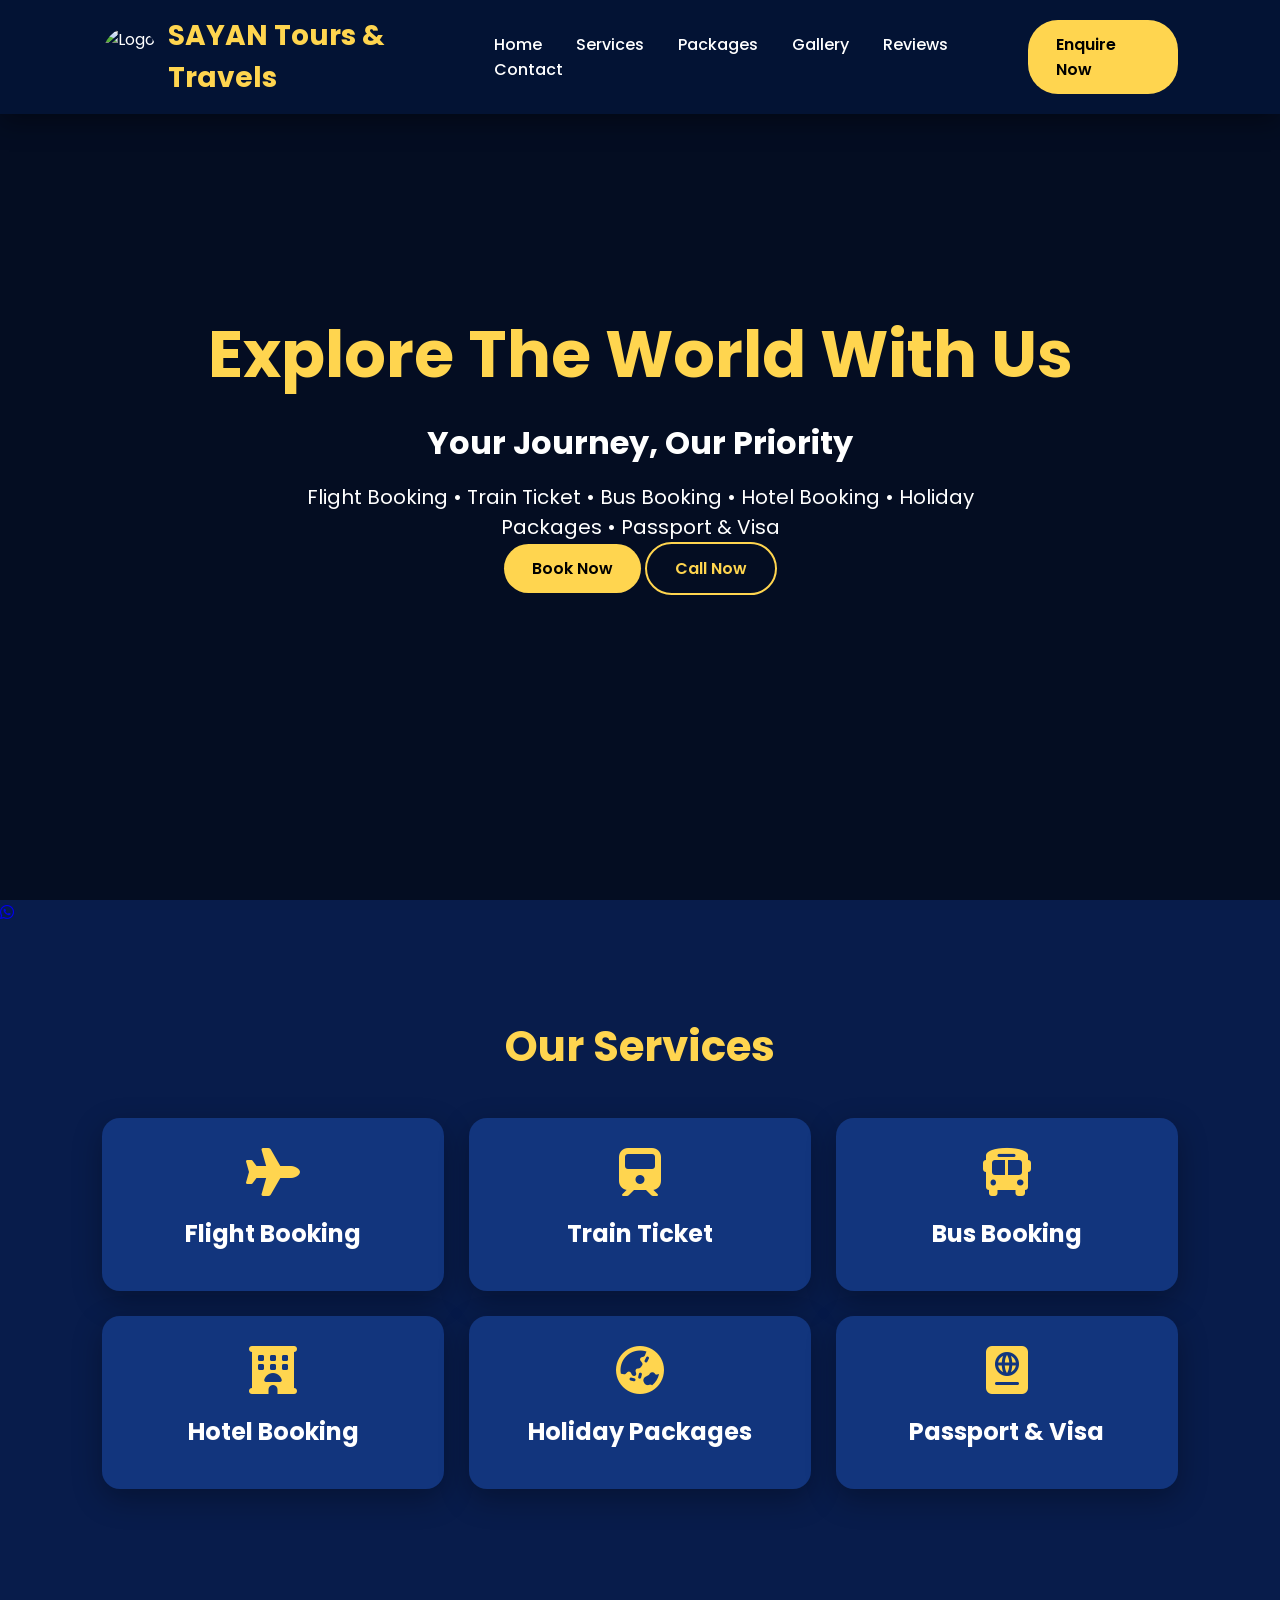
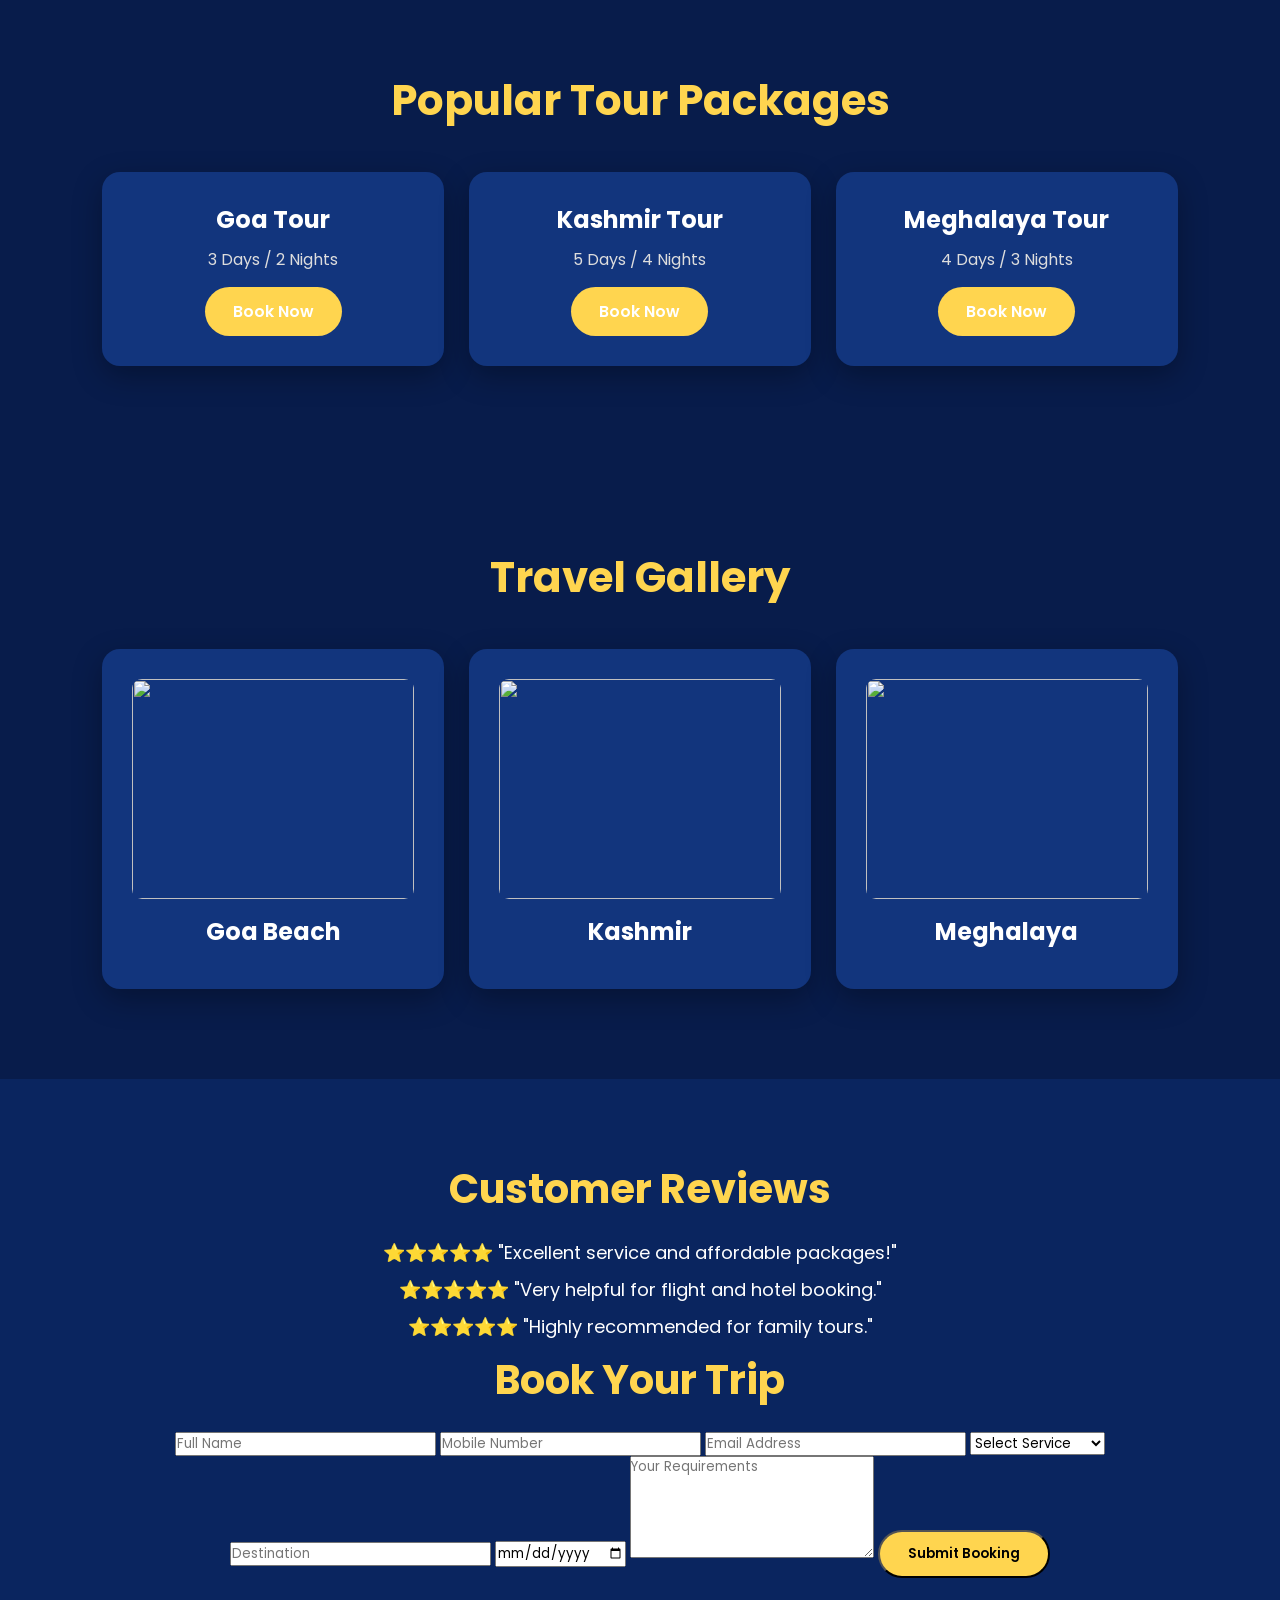
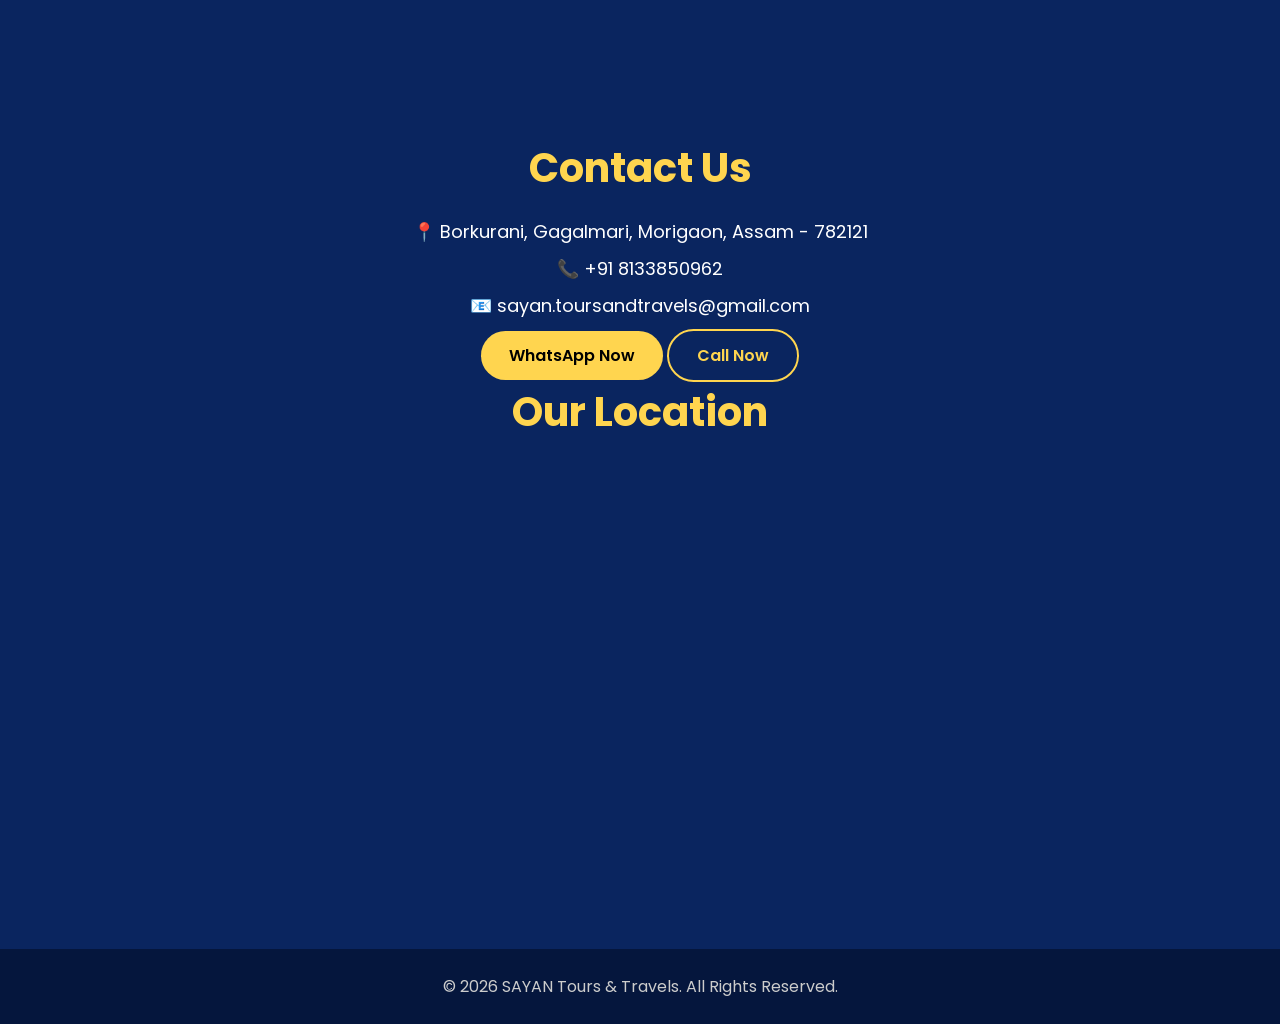
==== index.html @ 8e3125dd "Update index.html" ====
<!DOCTYPE html>
<html lang="en">
<head>
<meta charset="UTF-8">
<meta name="viewport" content="width=device-width, initial-scale=1.0">
<title>SAYAN Tours & Travels</title>

<link rel="stylesheet" href="style.css">

<link rel="preconnect" href="https://fonts.googleapis.com">
<link href="https://fonts.googleapis.com/css2?family=Poppins:wght@300;400;600;700&display=swap" rel="stylesheet">

<link rel="stylesheet" href="https://cdnjs.cloudflare.com/ajax/libs/font-awesome/6.5.2/css/all.min.css">

</head>

<body>

<header>

<div class="logo">

<img src="logo.png" alt="Logo">

<h2>SAYAN Tours & Travels</h2>

</div>

<nav>

<a href="#home">Home</a>
<a href="#services">Services</a>
<a href="#packages">Packages</a>
<a href="#gallery">Gallery</a>
<a href="#reviews">Reviews</a>
<a href="#contact">Contact</a>

</nav>

<a class="btn" href="https://wa.me/918133850962">
Enquire Now
</a>

</header>

<section class="hero" id="home">

<div class="overlay">

<h1>Explore The World With Us</h1>

<h2>Your Journey, Our Priority</h2>

<p>
Flight Booking • Train Ticket • Bus Booking • Hotel Booking • Holiday Packages • Passport & Visa
</p>

<div class="buttons">

<a href="https://wa.me/918133850962" class="btn">
Book Now
</a>

<a href="tel:+918133850962" class="btn2">
Call Now
</a>

</div>

</div>

</section>

<!-- Floating WhatsApp Button -->
<a href="https://wa.me/918133850962" class="whatsapp" target="_blank">
<i class="fa-brands fa-whatsapp"></i>
</a>

</section>

<section class="services" id="services">

<h2>Our Services</h2>

<div class="cards">
<div class="card">
    <a href="flight.html">
        <i class="fa-solid fa-plane"></i>
        <h3>Flight Booking</h3>
    </a>
</div>

<div class="card">
    <a href="train.html">
        <i class="fa-solid fa-train"></i>
        <h3>Train Ticket</h3>
    </a>
</div>

<div class="card">
    <a href="bus.html">
        <i class="fa-solid fa-bus"></i>
        <h3>Bus Booking</h3>
    </a>
</div>

<div class="card">
    <a href="hotel.html">
        <i class="fa-solid fa-hotel"></i>
        <h3>Hotel Booking</h3>
    </a>
</div>

<div class="card">
    <a href="packages.html">
        <i class="fa-solid fa-earth-asia"></i>
        <h3>Holiday Packages</h3>
    </a>
</div>

<div class="card">
    <a href="passport.html">
        <i class="fa-solid fa-passport"></i>
        <h3>Passport & Visa</h3>
    </a>
</div>

</div>

</section>

<section id="packages" class="services">

<h2>Popular Tour Packages</h2>

<div class="cards">

<div class="card">
<h3>Goa Tour</h3>
<p>3 Days / 2 Nights</p>
<a class="btn" href="https://wa.me/918133850962">Book Now</a>
</div>

<div class="card">
<h3>Kashmir Tour</h3>
<p>5 Days / 4 Nights</p>
<a class="btn" href="https://wa.me/918133850962">Book Now</a>
</div>

<div class="card">
<h3>Meghalaya Tour</h3>
<p>4 Days / 3 Nights</p>
<a class="btn" href="https://wa.me/918133850962">Book Now</a>
</div>

</div>

</section>
<section id="gallery" class="services">

<h2>Travel Gallery</h2>

<div class="cards">

<div class="card">
<img src="https://images.unsplash.com/photo-1507525428034-b723cf961d3e?w=600" style="width:100%;border-radius:10px;">
<h3>Goa Beach</h3>
</div>

<div class="card">
<img src="https://images.unsplash.com/photo-1516483638261-f4dbaf036963?w=600" style="width:100%;border-radius:10px;">
<h3>Kashmir</h3>
</div>

<div class="card">
<img src="https://images.unsplash.com/photo-1527631746610-bca00a040d60?w=600" style="width:100%;border-radius:10px;">
<h3>Meghalaya</h3>
</div>

</div>

</section>

<section id="reviews" class="contact">

<h2>Customer Reviews</h2>

<p>⭐⭐⭐⭐⭐ "Excellent service and affordable packages!"</p>

<p>⭐⭐⭐⭐⭐ "Very helpful for flight and hotel booking."</p>

<p>⭐⭐⭐⭐⭐ "Highly recommended for family tours."</p>

<section class="booking" id="booking">

<h2>Book Your Trip</h2>

<form action="https://formsubmit.co/sayan.toursandtravels@gmail.com" method="POST">

<input type="text" name="name" placeholder="Full Name" required>

<input type="tel" name="phone" placeholder="Mobile Number" required>

<input type="email" name="email" placeholder="Email Address">

<select name="service" required>
<option value="">Select Service</option>
<option>Flight Booking</option>
<option>Train Ticket</option>
<option>Bus Booking</option>
<option>Hotel Booking</option>
<option>Holiday Package</option>
<option>Passport & Visa</option>
</select>

<input type="text" name="destination" placeholder="Destination">

<input type="date" name="travel_date">

<textarea name="message" rows="5" placeholder="Your Requirements"></textarea>

<button type="submit" class="btn">Submit Booking</button>

</form>

</section>



</section>


<section id="contact" class="contact">

<h2>Contact Us</h2>

<p>📍 Borkurani, Gagalmari, Morigaon, Assam - 782121</p>

<p>📞 +91 8133850962</p>

<p>📧 sayan.toursandtravels@gmail.com</p>

<a class="btn" href="https://wa.me/918133850962">
WhatsApp Now
</a>

<a class="btn2" href="tel:+918133850962">
Call Now
</a>

<!-- Google Map -->
<section class="map">

<h2>Our Location</h2>

<iframe
src="https://www.google.com/maps?q=Borkurani,Gagalmari,Morigaon,Assam,782121&output=embed"
width="100%"
height="400"
style="border:0;border-radius:15px;"
allowfullscreen=""
loading="lazy"
referrerpolicy="no-referrer-when-downgrade">
</iframe>

</section>
</section>

<footer>

<p>© 2026 SAYAN Tours & Travels. All Rights Reserved.</p>

</footer>

<script src="script.js"></script>

</body>
</html>
---- style.css ----
*{
    margin:0;
    padding:0;
    box-sizing:border-box;
    font-family:'Poppins',sans-serif;
    scroll-behavior:smooth;
}

body{
    background:#081c4b;
    color:#fff;
    overflow-x:hidden;
}

header{
    position:fixed;
    top:0;
    left:0;
    width:100%;
    display:flex;
    justify-content:space-between;
    align-items:center;
    padding:15px 8%;
    background:rgba(4,20,55,.9);
    backdrop-filter:blur(12px);
    z-index:1000;
    box-shadow:0 8px 25px rgba(0,0,0,.4);
}

.logo{
    display:flex;
    align-items:center;
    gap:10px;
}

.logo img{
    width:60px;
    height:60px;
    border-radius:50%;
}

.logo h2{
    color:#FFD54F;
    font-size:28px;
}

nav a{
    color:#fff;
    text-decoration:none;
    margin:0 15px;
    transition:.3s;
    font-weight:500;
}

nav a:hover{
    color:#FFD54F;
}

.btn,.btn2{
    display:inline-block;
    padding:12px 28px;
    border-radius:30px;
    text-decoration:none;
    transition:.3s;
    font-weight:600;
}

.btn{
    background:#FFD54F;
    color:#000;
}

.btn:hover{
    transform:translateY(-3px);
}

.btn2{
    border:2px solid #FFD54F;
    color:#FFD54F;
}

.btn2:hover{
    background:#FFD54F;
    color:#000;
}

.hero{
    height:100vh;
    background:url("https://images.unsplash.com/photo-1436491865332-7a61a109cc05?auto=format&fit=crop&w=1600&q=80") center/cover;
    display:flex;
    align-items:center;
    justify-content:center;
    text-align:center;
}

.overlay{
    width:100%;
    height:100%;
    background:rgba(0,0,0,.55);
    display:flex;
    flex-direction:column;
    justify-content:center;
    align-items:center;
    padding:20px;
}

.hero h1{
    font-size:65px;
    color:#FFD54F;
}

.hero h2{
    font-size:32px;
    margin:15px 0;
}

.hero p{
    max-width:700px;
    font-size:20px;
}

.services{
    padding:90px 8%;
    text-align:center;
}

.services h2{
    font-size:42px;
    color:#FFD54F;
    margin-bottom:40px;
}

.cards{
    display:grid;
    grid-template-columns:repeat(auto-fit,minmax(260px,1fr));
    gap:25px;
}

.card{
    background:#12357d;
    padding:30px;
    border-radius:18px;
    transition:.4s;
    box-shadow:0 10px 30px rgba(0,0,0,.3);
    text-align:center;
}

.card:hover{
    transform:translateY(-10px);
    box-shadow:0 15px 40px rgba(255,213,79,.25);
}

.card a{
    color:#fff;
    text-decoration:none;
}

.card img{
    width:100%;
    height:220px;
    object-fit:cover;
    border-radius:12px;
    margin-bottom:15px;
}

.card i{
    font-size:48px;
    color:#FFD54F;
    margin-bottom:20px;
}

.card h3{
    font-size:24px;
    margin-bottom:10px;
}

.card p{
    color:#ddd;
    margin-bottom:15px;
}

.contact{
    padding:80px 8%;
    background:#0a255f;
    text-align:center;
}

.contact h2{
    color:#FFD54F;
    font-size:40px;
    margin-bottom:20px;
}

.contact p{
    font-size:18px;
    margin:10px 0;
}

footer{
    background:#05163d;
    text-align:center;
    padding:25px;
    color:#ccc;
}

@media(max-width:768px){

header{
    flex-direction:column;
    padding:15px;
}

.logo h2{
    font-size:20px;
}

nav{
    margin:15px 0;
}

nav a{
    display:inline-block;
    margin:8px;
}

.hero h1{
    font-size:38px;
}

.hero h2{
    font-size:24px;
}

.hero p{
    font-size:16px;
}

.cards{
    grid-template-columns:1fr;
}

.card{
    padding:20px;
}

}
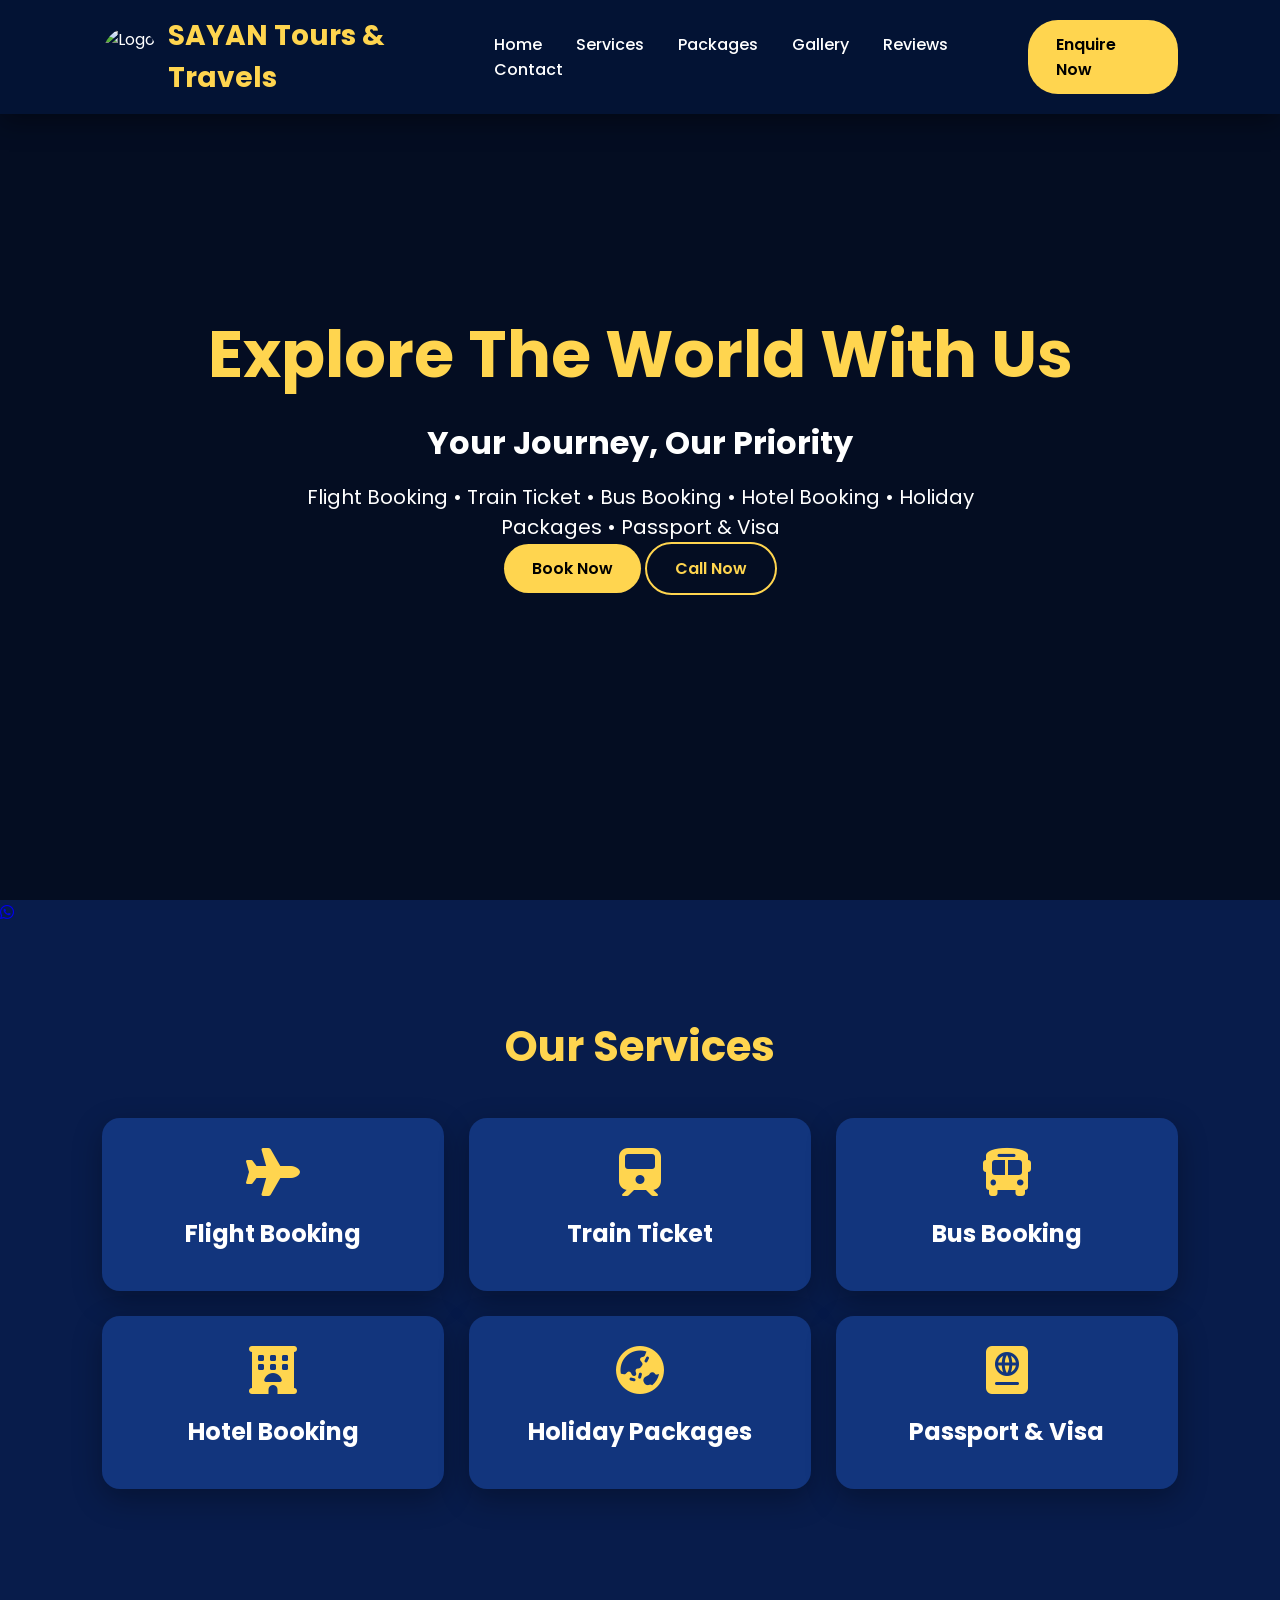
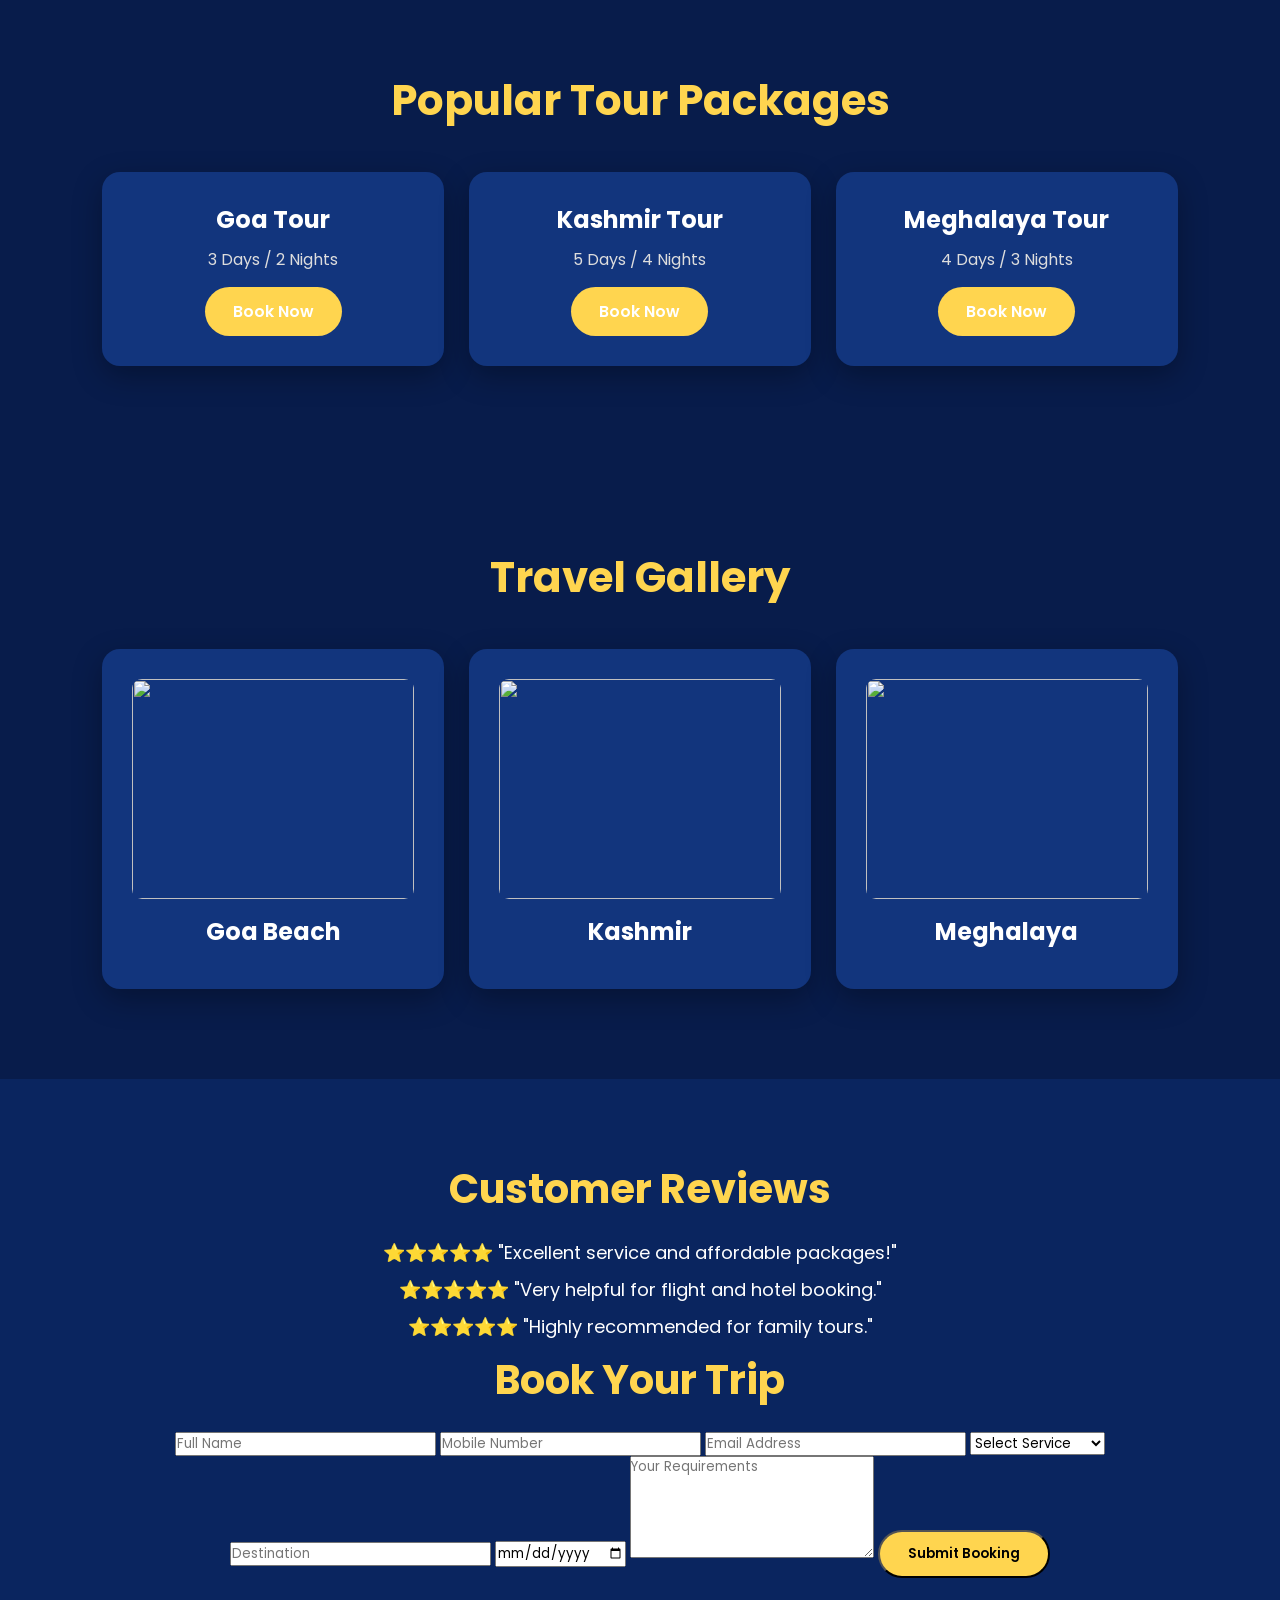
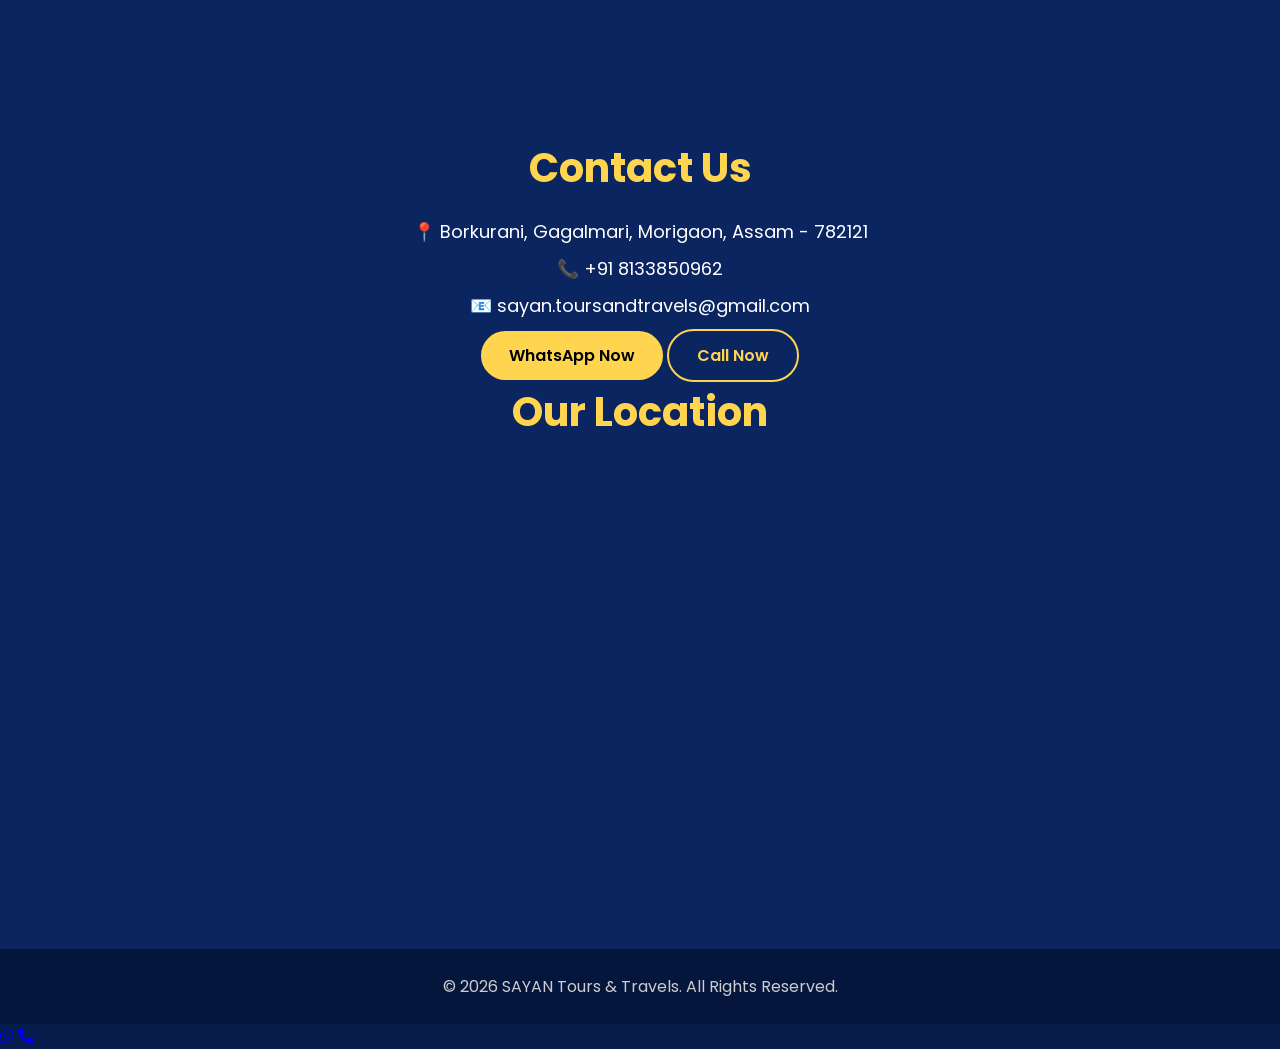
==== commit d3413162: "Update index.html" ====
--- a/index.html
+++ b/index.html
@@ -276,3 +276,13 @@
 
 </body>
 </html>
+
+<!-- WhatsApp Floating Button -->
+<a href="https://wa.me/918133850962" class="whatsapp" target="_blank">
+<i class="fab fa-whatsapp"></i>
+</a>
+
+<!-- Call Floating Button -->
+<a href="tel:+918133850962" class="callbtn">
+<i class="fas fa-phone"></i>
+</a>
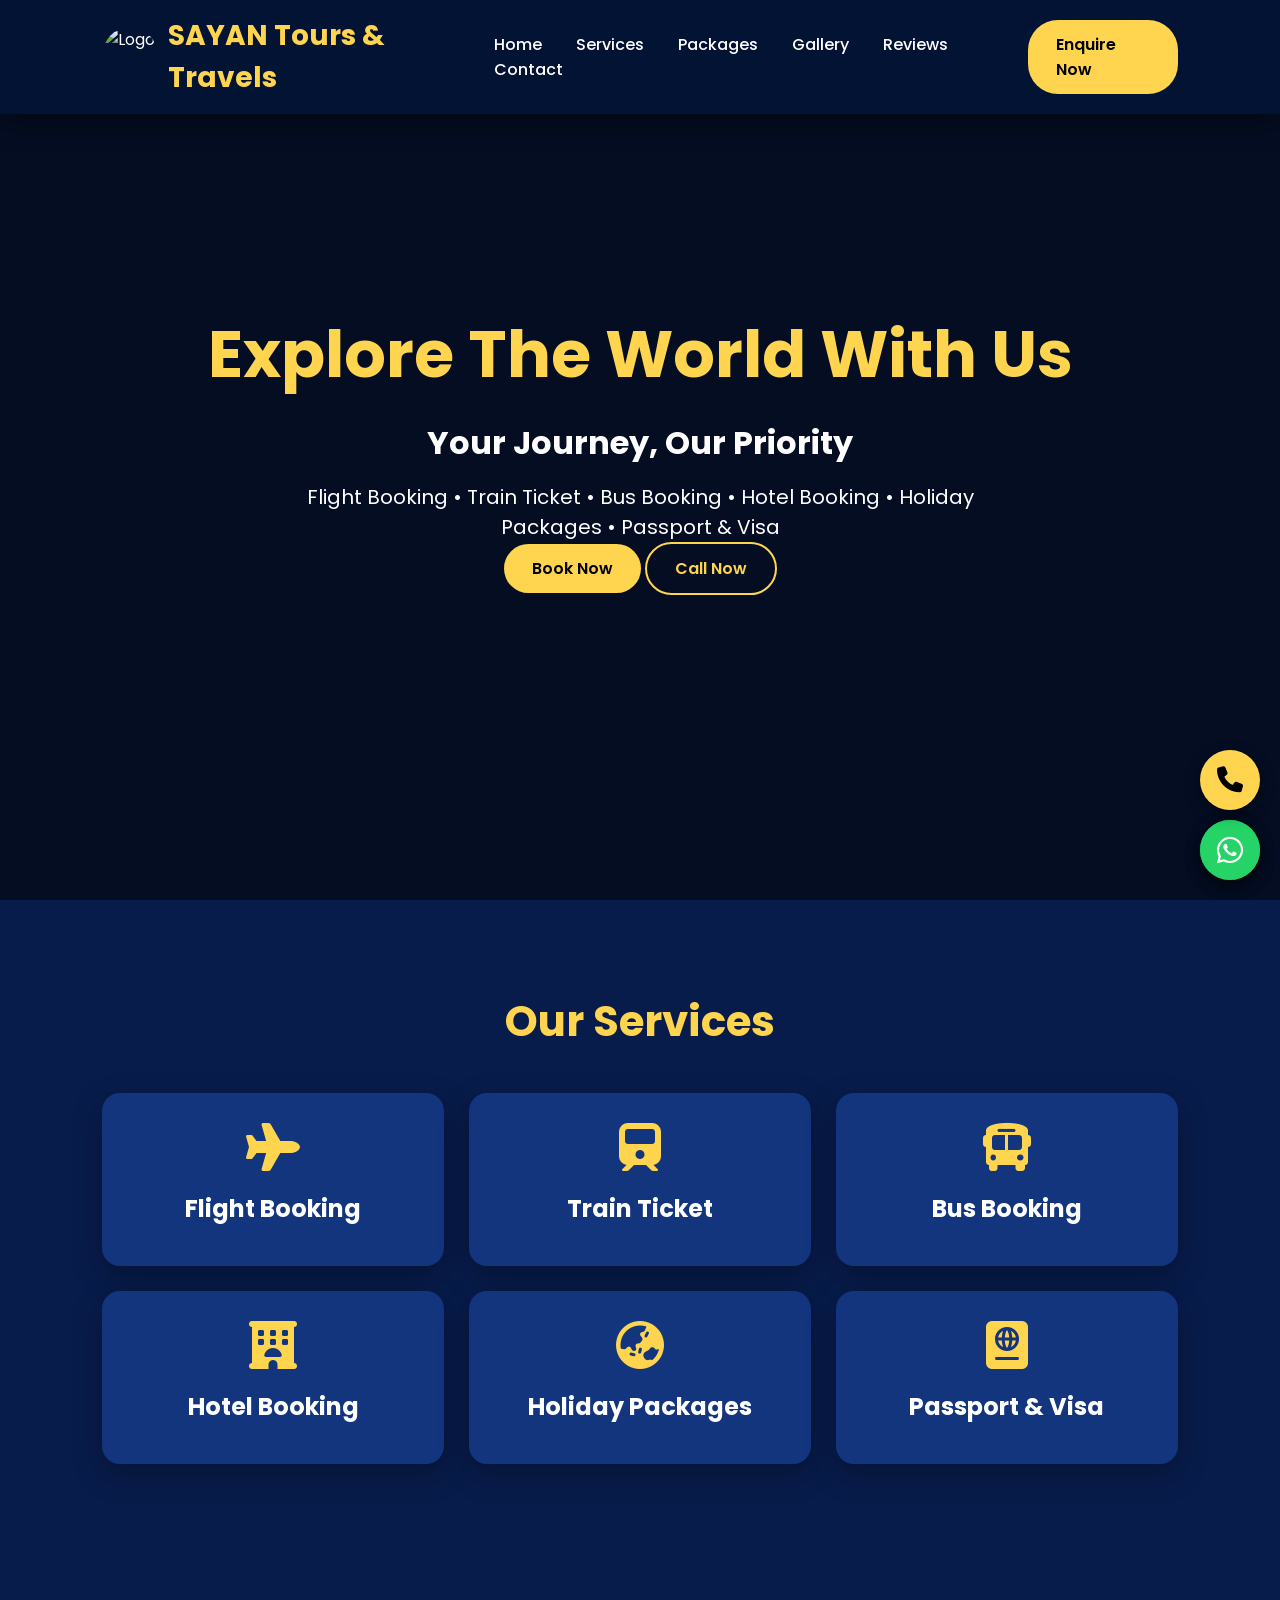
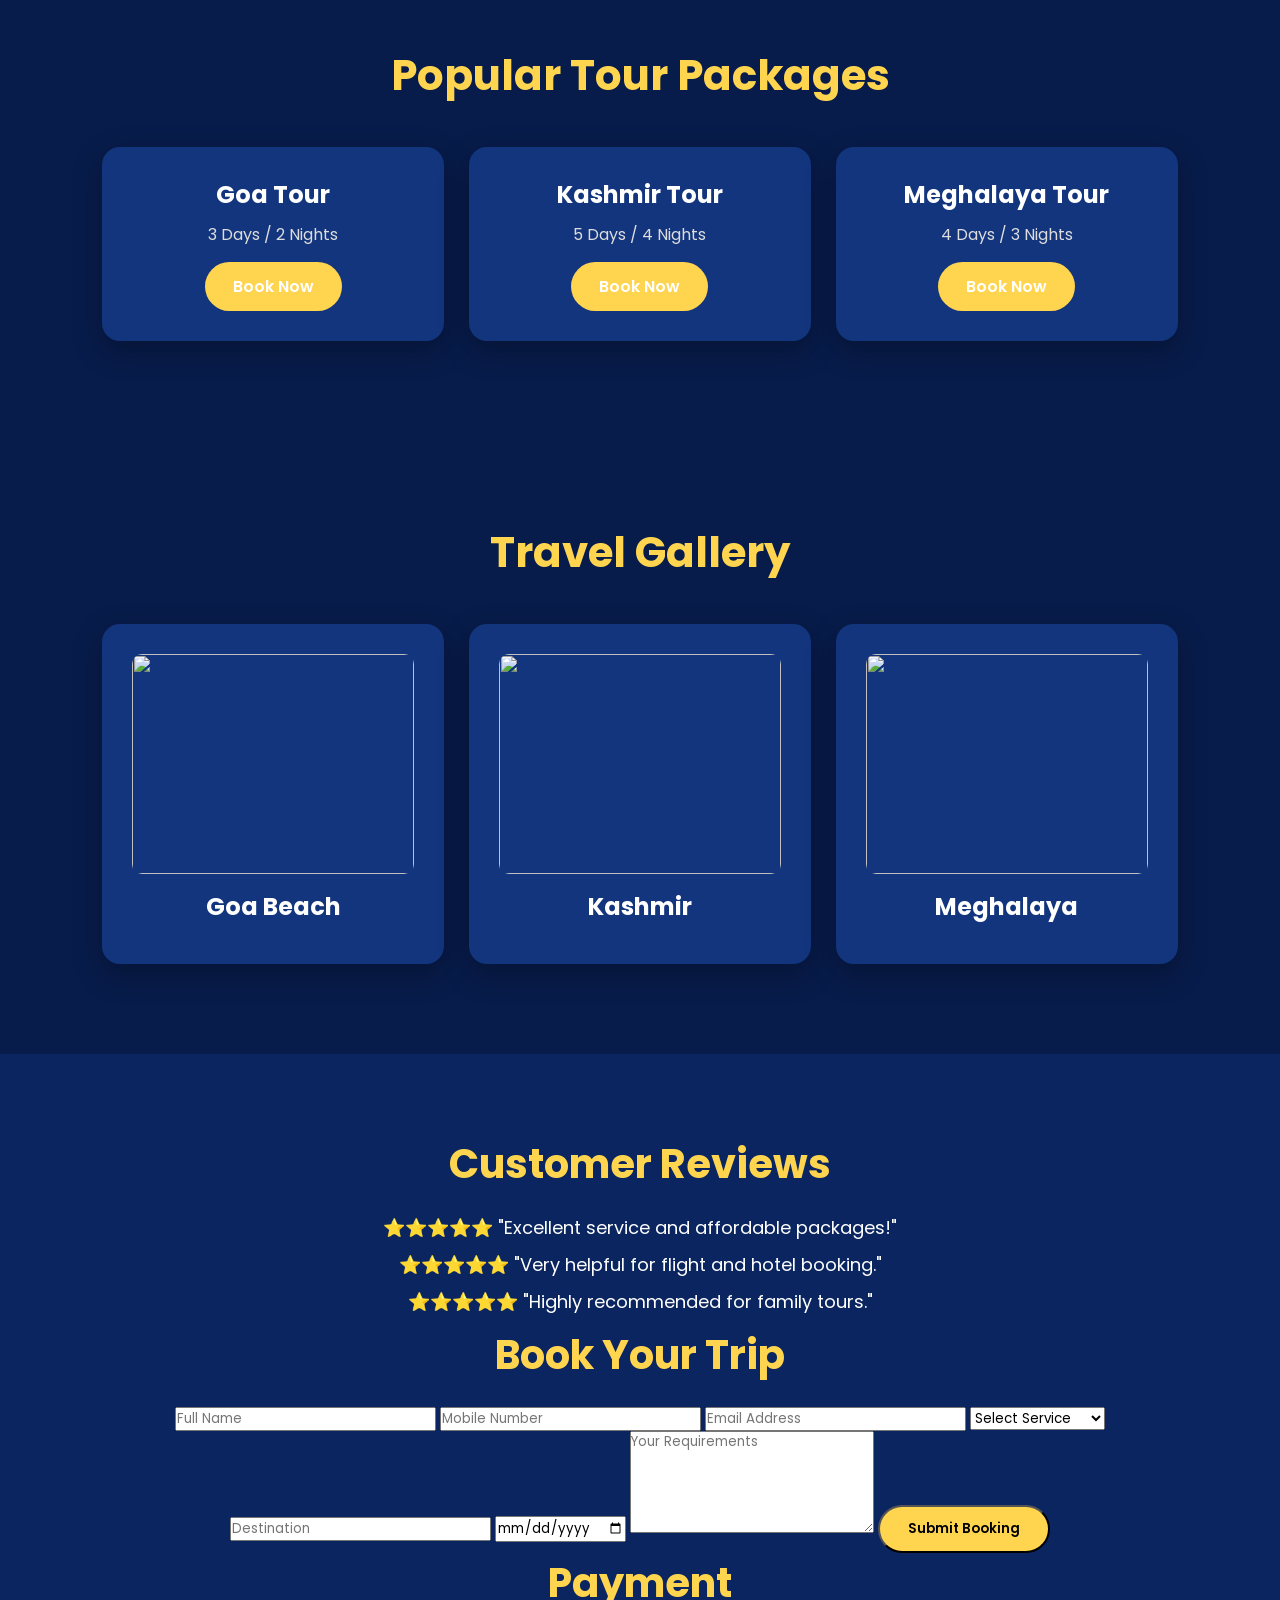
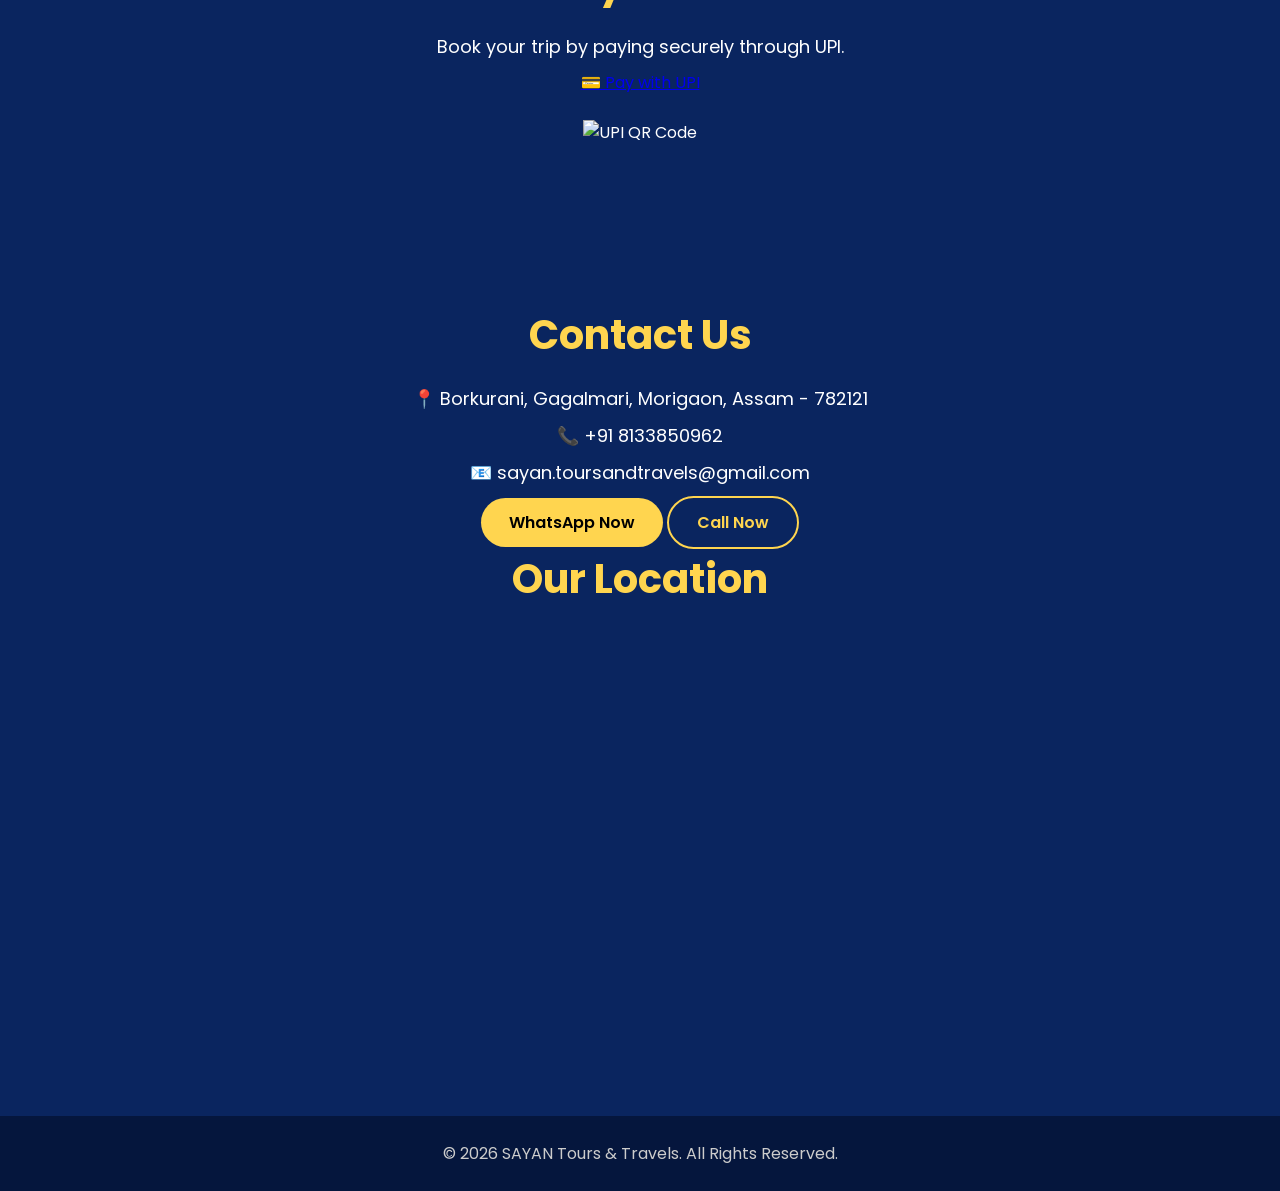
==== commit 1d1d6db8: "Update index.html" ====
--- a/index.html
+++ b/index.html
@@ -225,6 +225,19 @@
 
 </section>
 
+<section class="payment">
+    <h2>Payment</h2>
+
+    <p>Book your trip by paying securely through UPI.</p>
+
+    <a href="upi://pay?pa=YOUR_UPI_ID@okaxis&pn=SAYAN Tours & Travels&cu=INR" class="pay-btn">
+        💳 Pay with UPI
+    </a>
+
+    <br><br>
+
+    <img src="qr.jpg" alt="UPI QR Code" class="qr">
+</section>
 
 
 </section>
--- a/style.css
+++ b/style.css
@@ -243,4 +243,40 @@
     padding:20px;
 }
 
+}
+
+.whatsapp{
+position:fixed;
+bottom:20px;
+right:20px;
+background:#25D366;
+color:#fff;
+width:60px;
+height:60px;
+border-radius:50%;
+display:flex;
+align-items:center;
+justify-content:center;
+font-size:30px;
+text-decoration:none;
+box-shadow:0 5px 15px rgba(0,0,0,.4);
+z-index:999;
+}
+
+.callbtn{
+position:fixed;
+bottom:90px;
+right:20px;
+background:#FFD54F;
+color:#000;
+width:60px;
+height:60px;
+border-radius:50%;
+display:flex;
+align-items:center;
+justify-content:center;
+font-size:26px;
+text-decoration:none;
+box-shadow:0 5px 15px rgba(0,0,0,.4);
+z-index:999;
 }
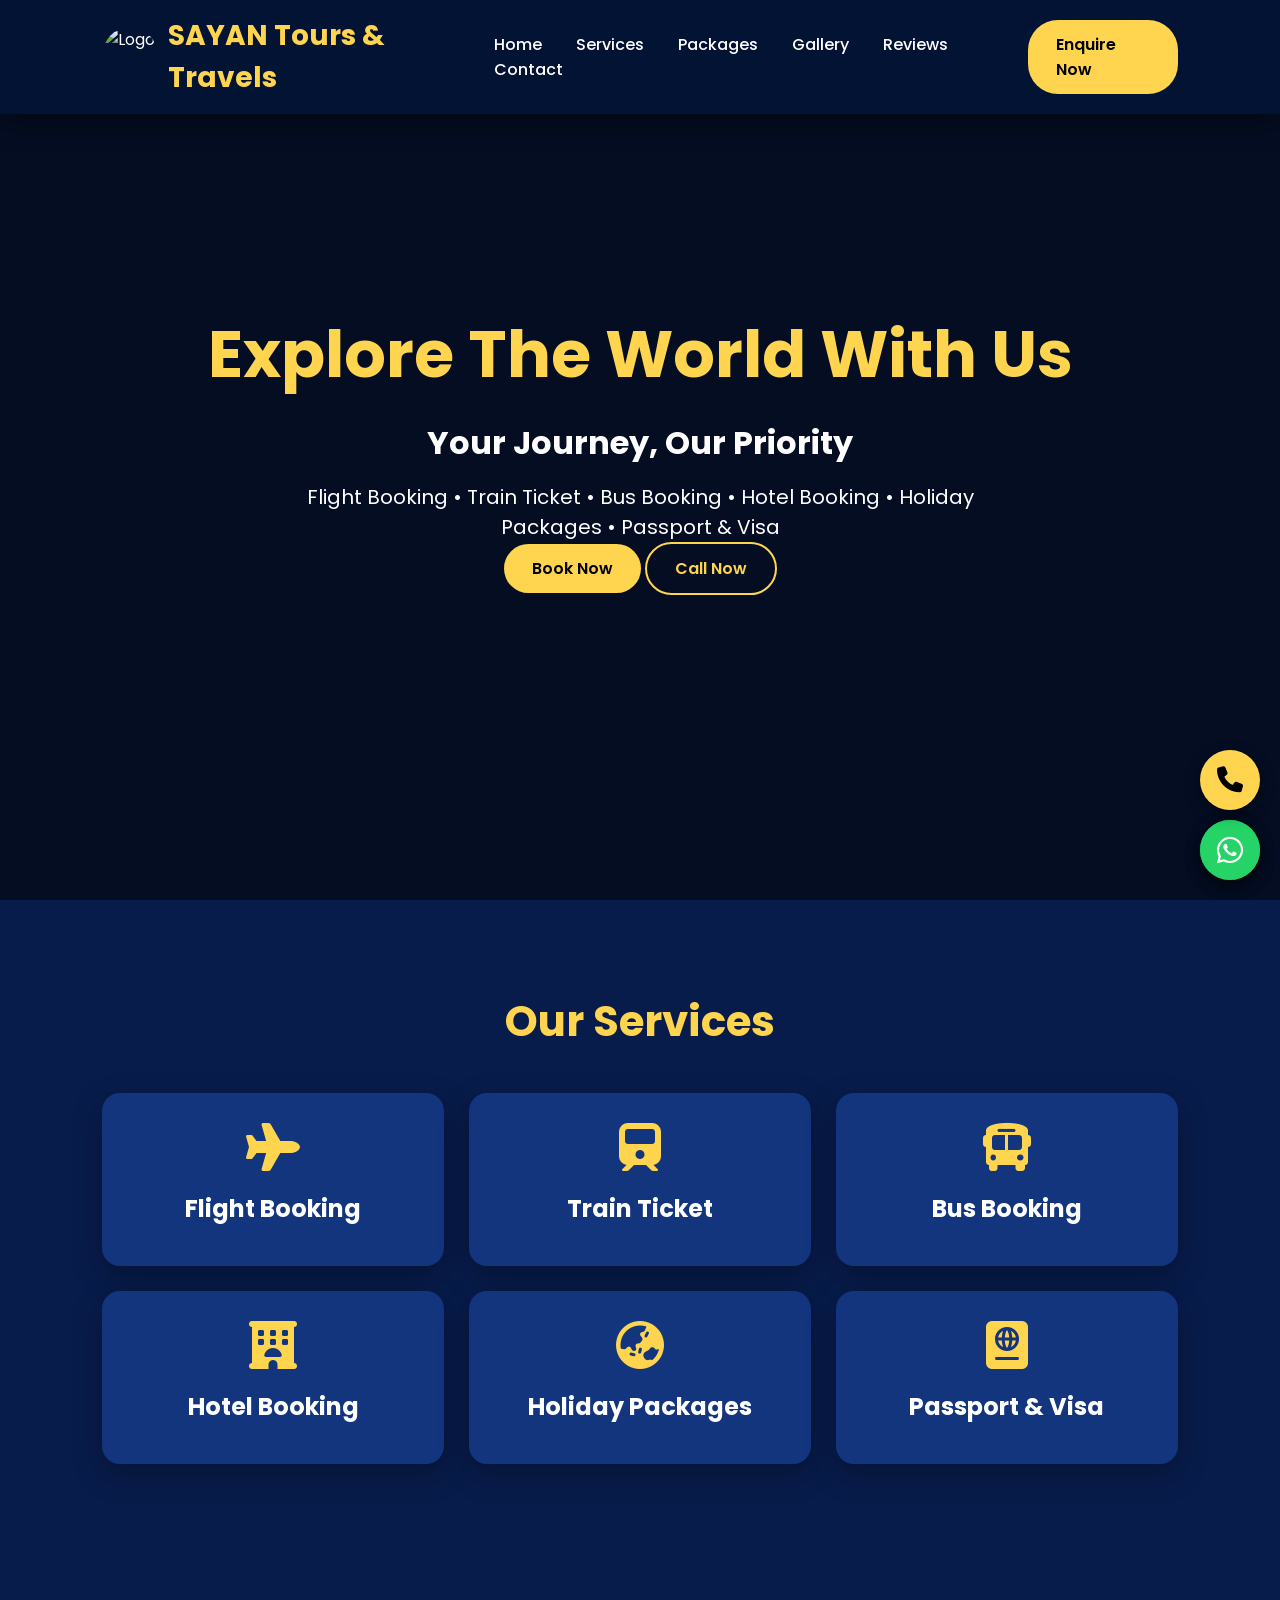
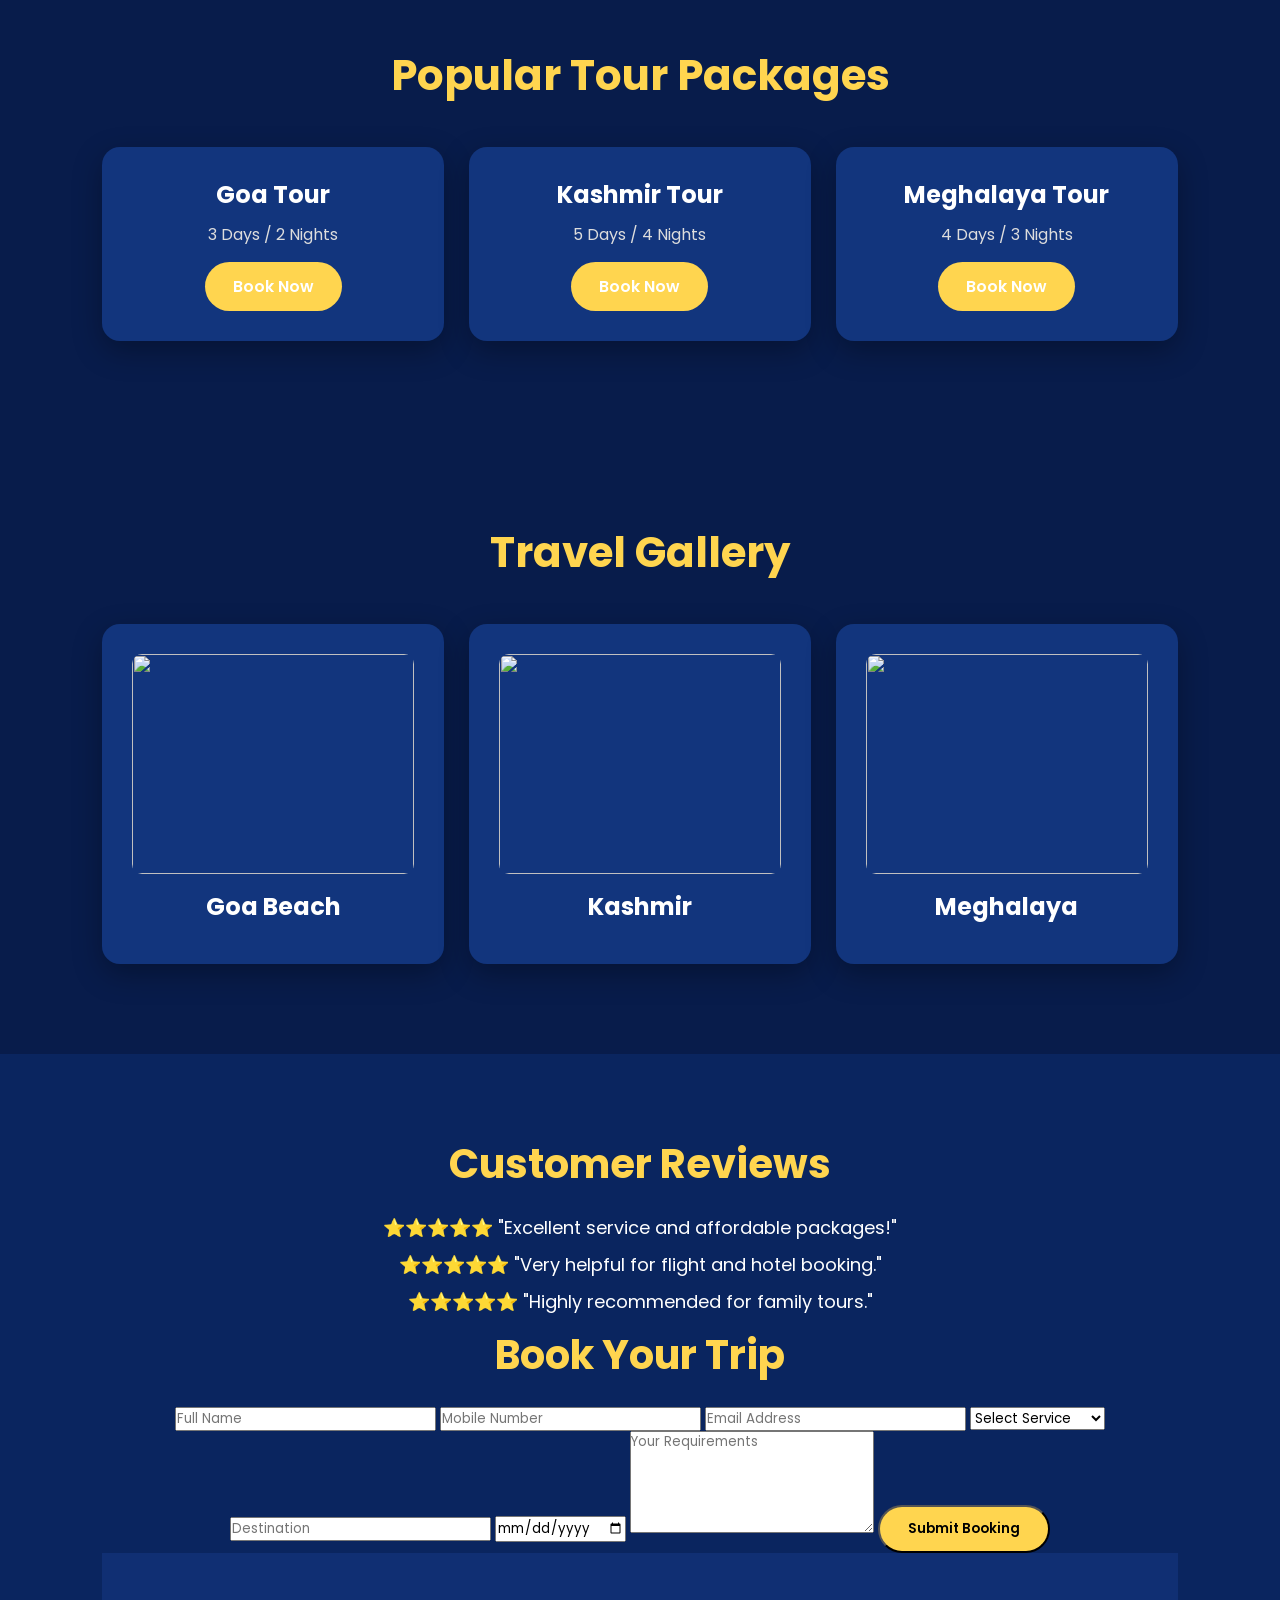
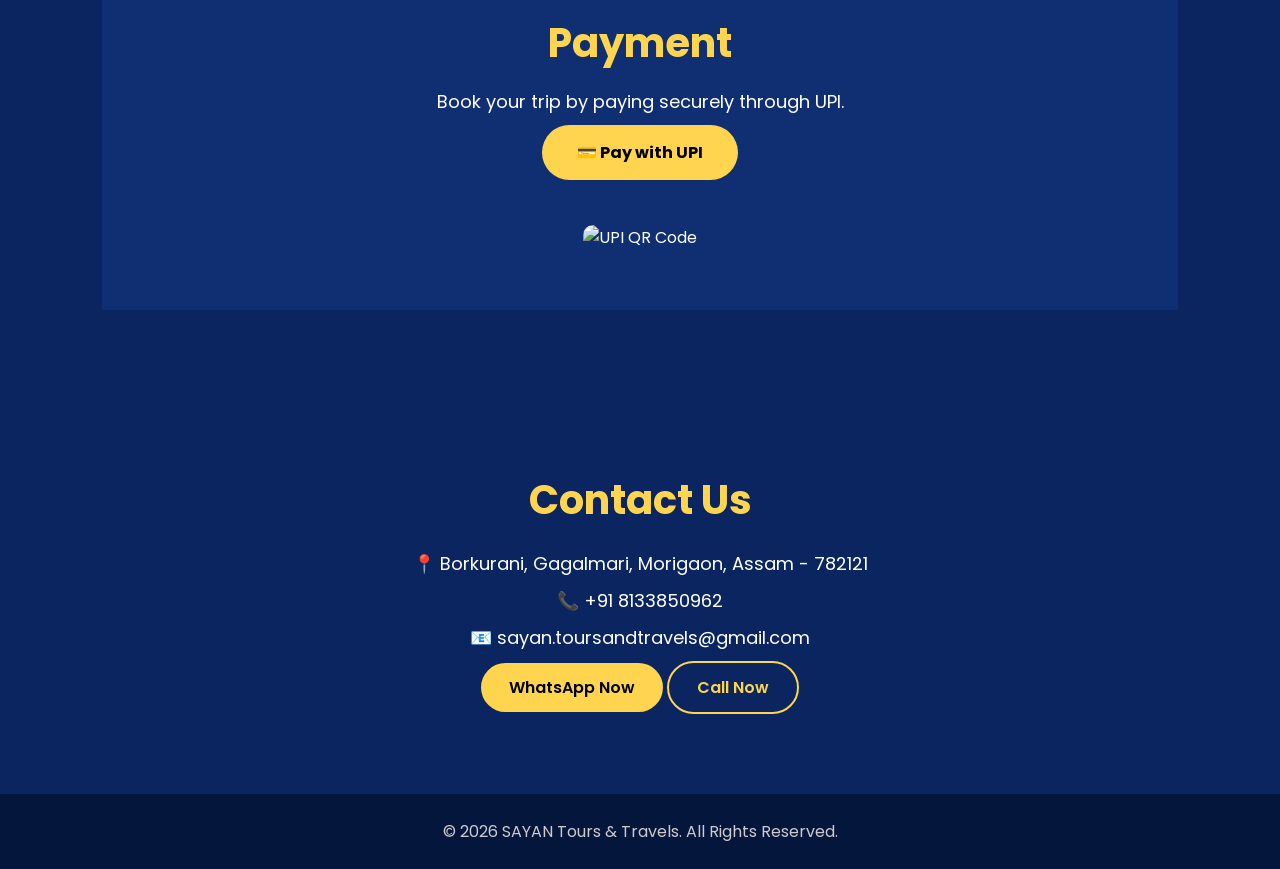
==== commit e2c55cbf: "Update index.html" ====
--- a/index.html
+++ b/index.html
@@ -261,22 +261,6 @@
 Call Now
 </a>
 
-<!-- Google Map -->
-<section class="map">
-
-<h2>Our Location</h2>
-
-<iframe
-src="https://www.google.com/maps?q=Borkurani,Gagalmari,Morigaon,Assam,782121&output=embed"
-width="100%"
-height="400"
-style="border:0;border-radius:15px;"
-allowfullscreen=""
-loading="lazy"
-referrerpolicy="no-referrer-when-downgrade">
-</iframe>
-
-</section>
 </section>
 
 <footer>
--- a/style.css
+++ b/style.css
@@ -279,4 +279,35 @@
 text-decoration:none;
 box-shadow:0 5px 15px rgba(0,0,0,.4);
 z-index:999;
+}
+
+.payment{
+    background:#102f73;
+    padding:60px 20px;
+    text-align:center;
+}
+
+.payment h2{
+    color:#FFD54F;
+    margin-bottom:15px;
+}
+
+.pay-btn{
+    display:inline-block;
+    background:#FFD54F;
+    color:#000;
+    padding:15px 35px;
+    border-radius:30px;
+    text-decoration:none;
+    font-weight:bold;
+}
+
+.pay-btn:hover{
+    background:#fff;
+}
+
+.qr{
+    width:220px;
+    margin-top:20px;
+    border-radius:10px;
 }
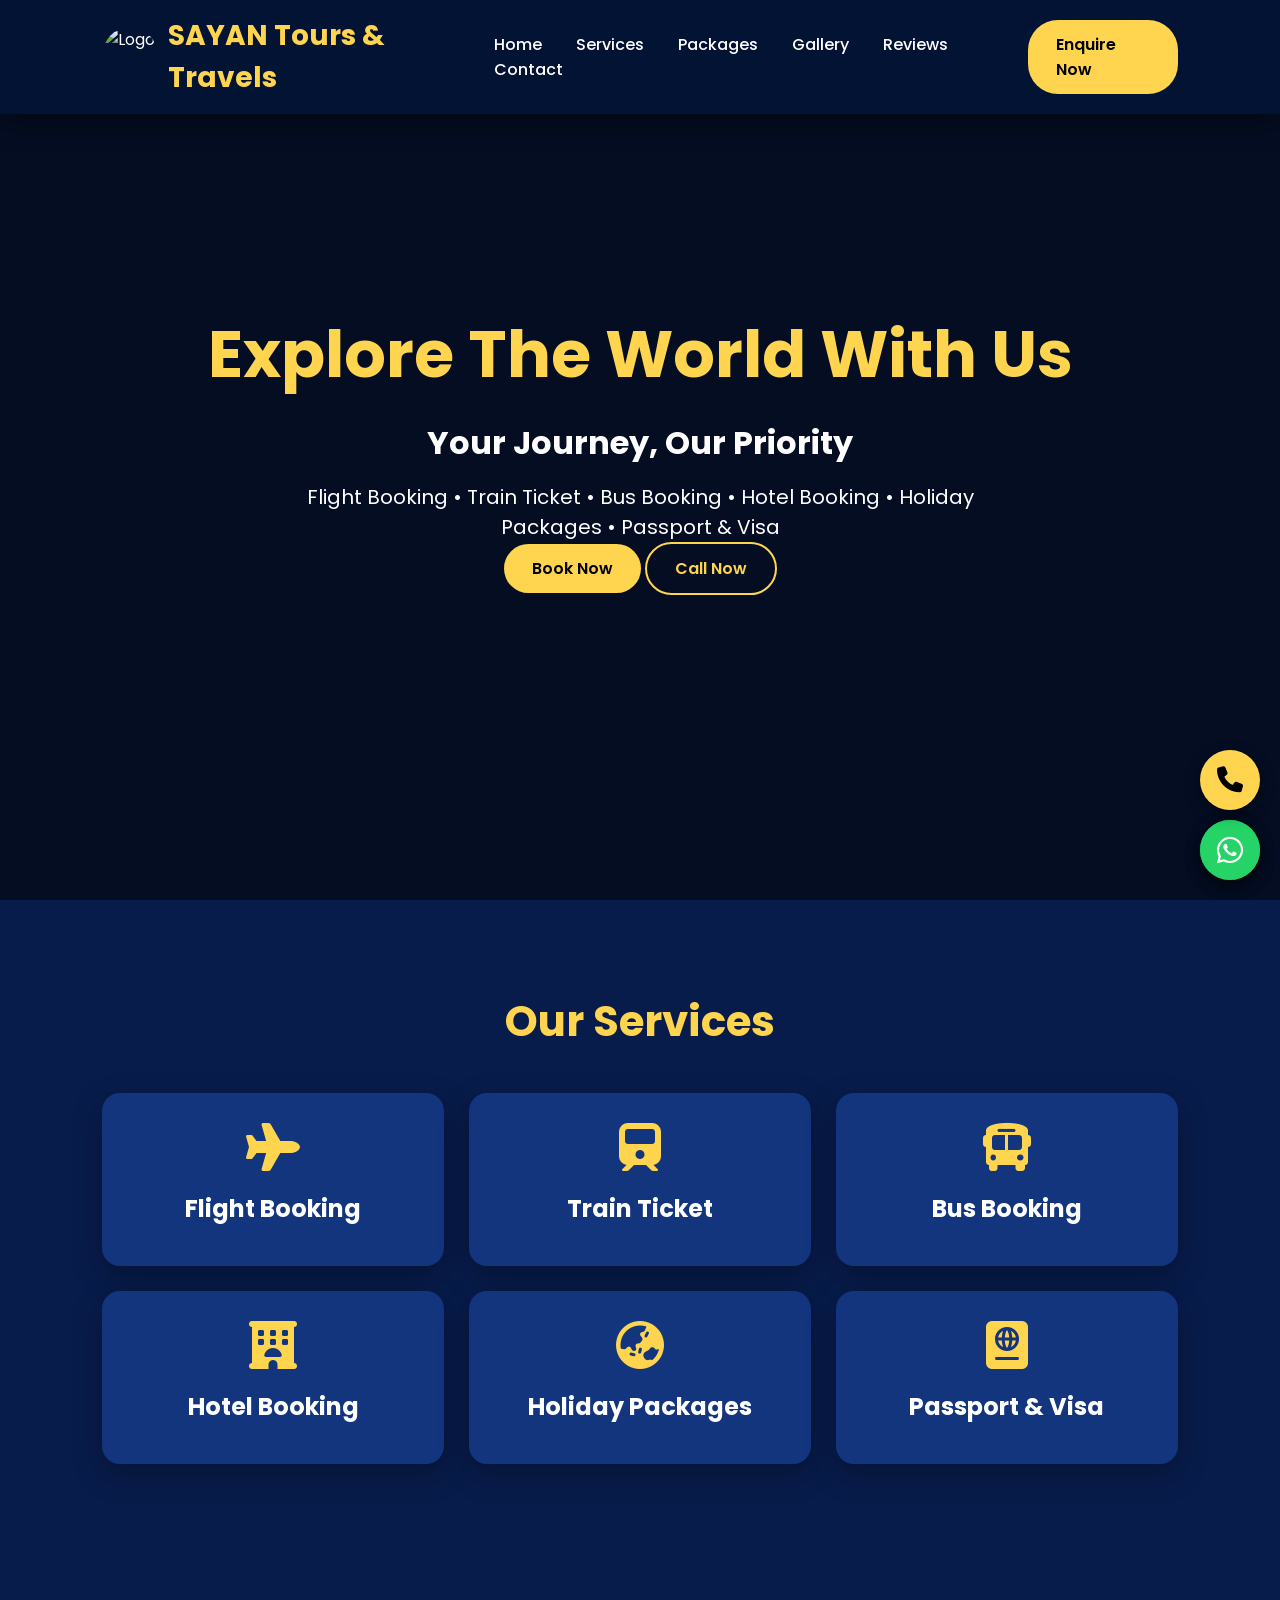
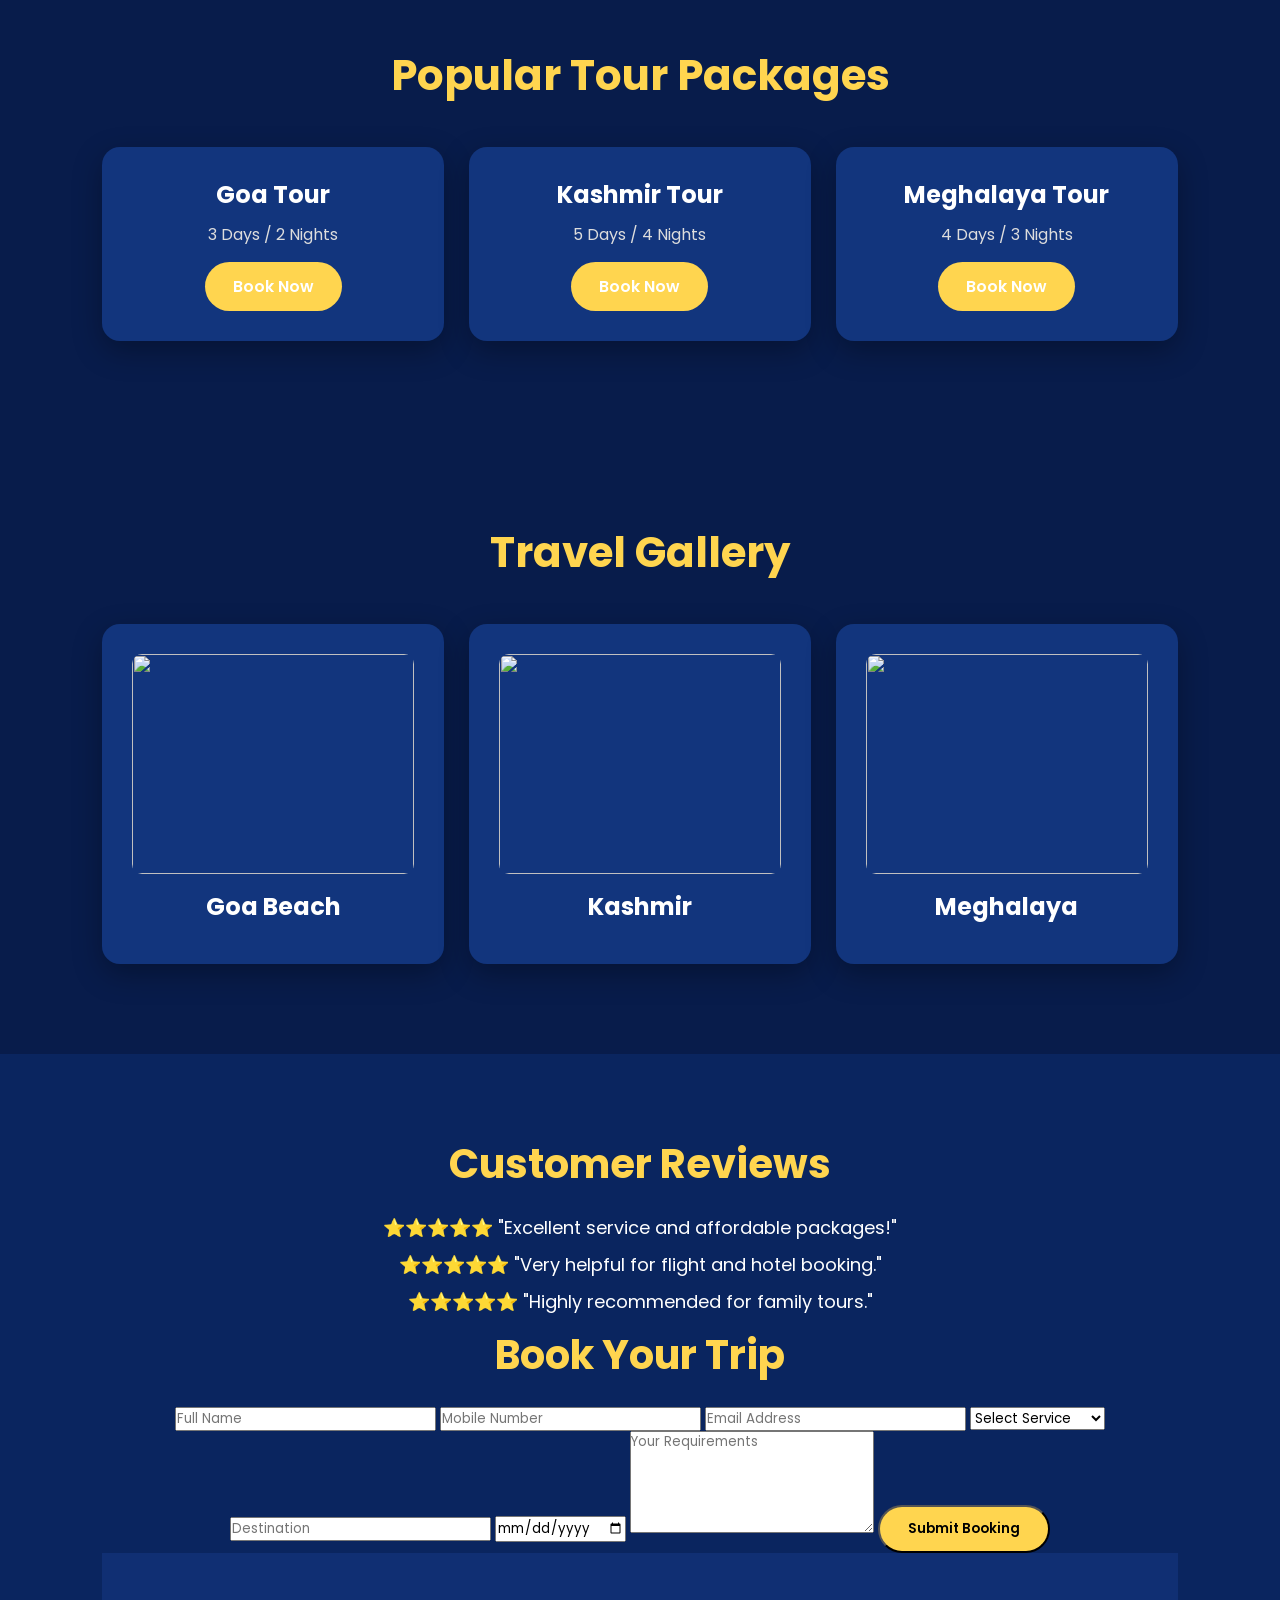
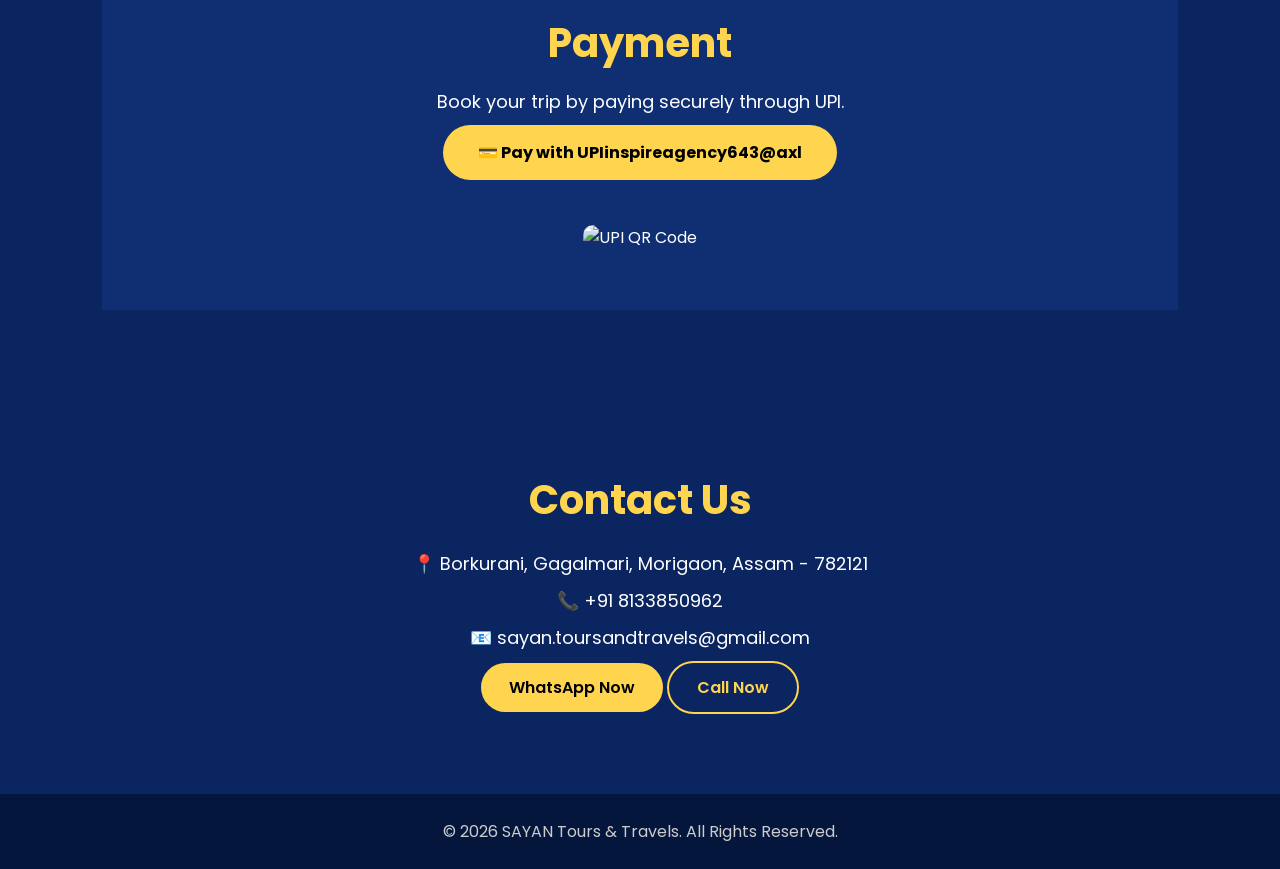
==== commit 837fe5e6: "Update index.html" ====
--- a/index.html
+++ b/index.html
@@ -231,7 +231,7 @@
     <p>Book your trip by paying securely through UPI.</p>
 
     <a href="upi://pay?pa=YOUR_UPI_ID@okaxis&pn=SAYAN Tours & Travels&cu=INR" class="pay-btn">
-        💳 Pay with UPI
+        💳 Pay with UPIinspireagency643@axl
     </a>
 
     <br><br>
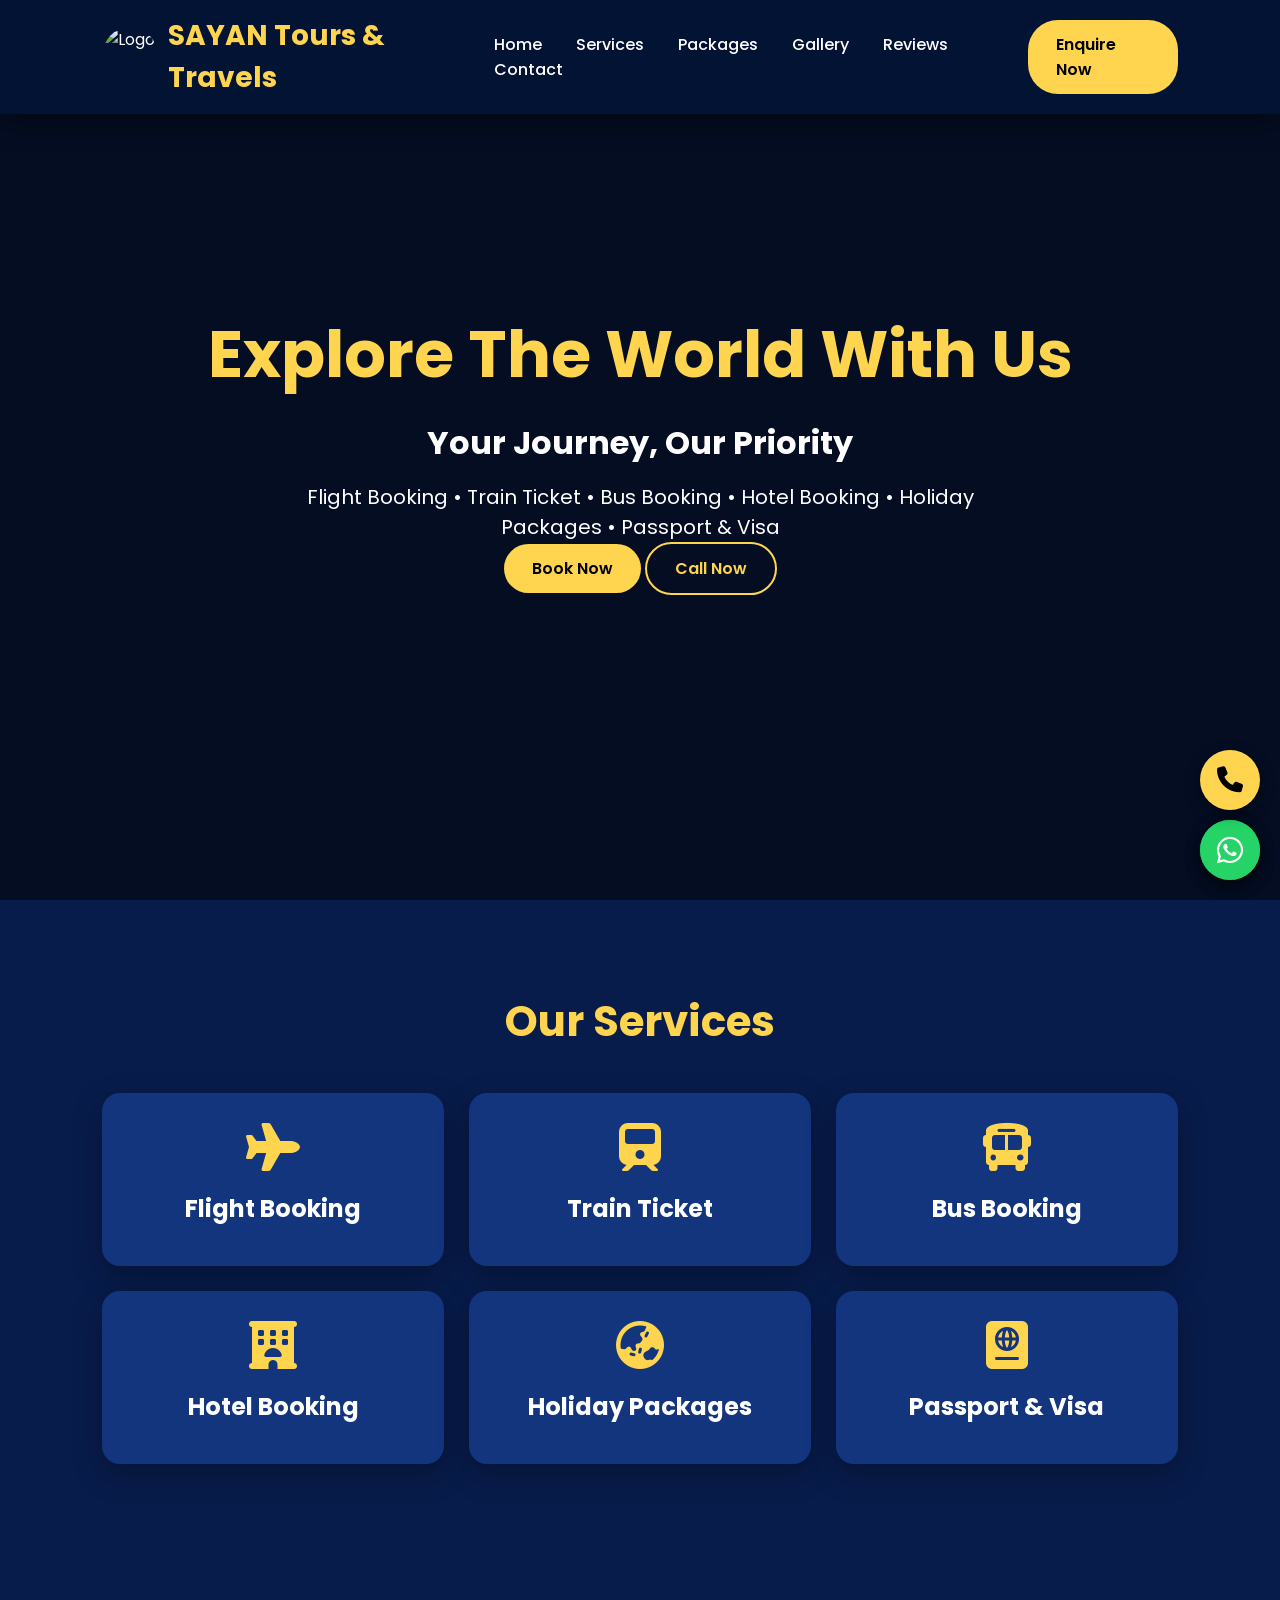
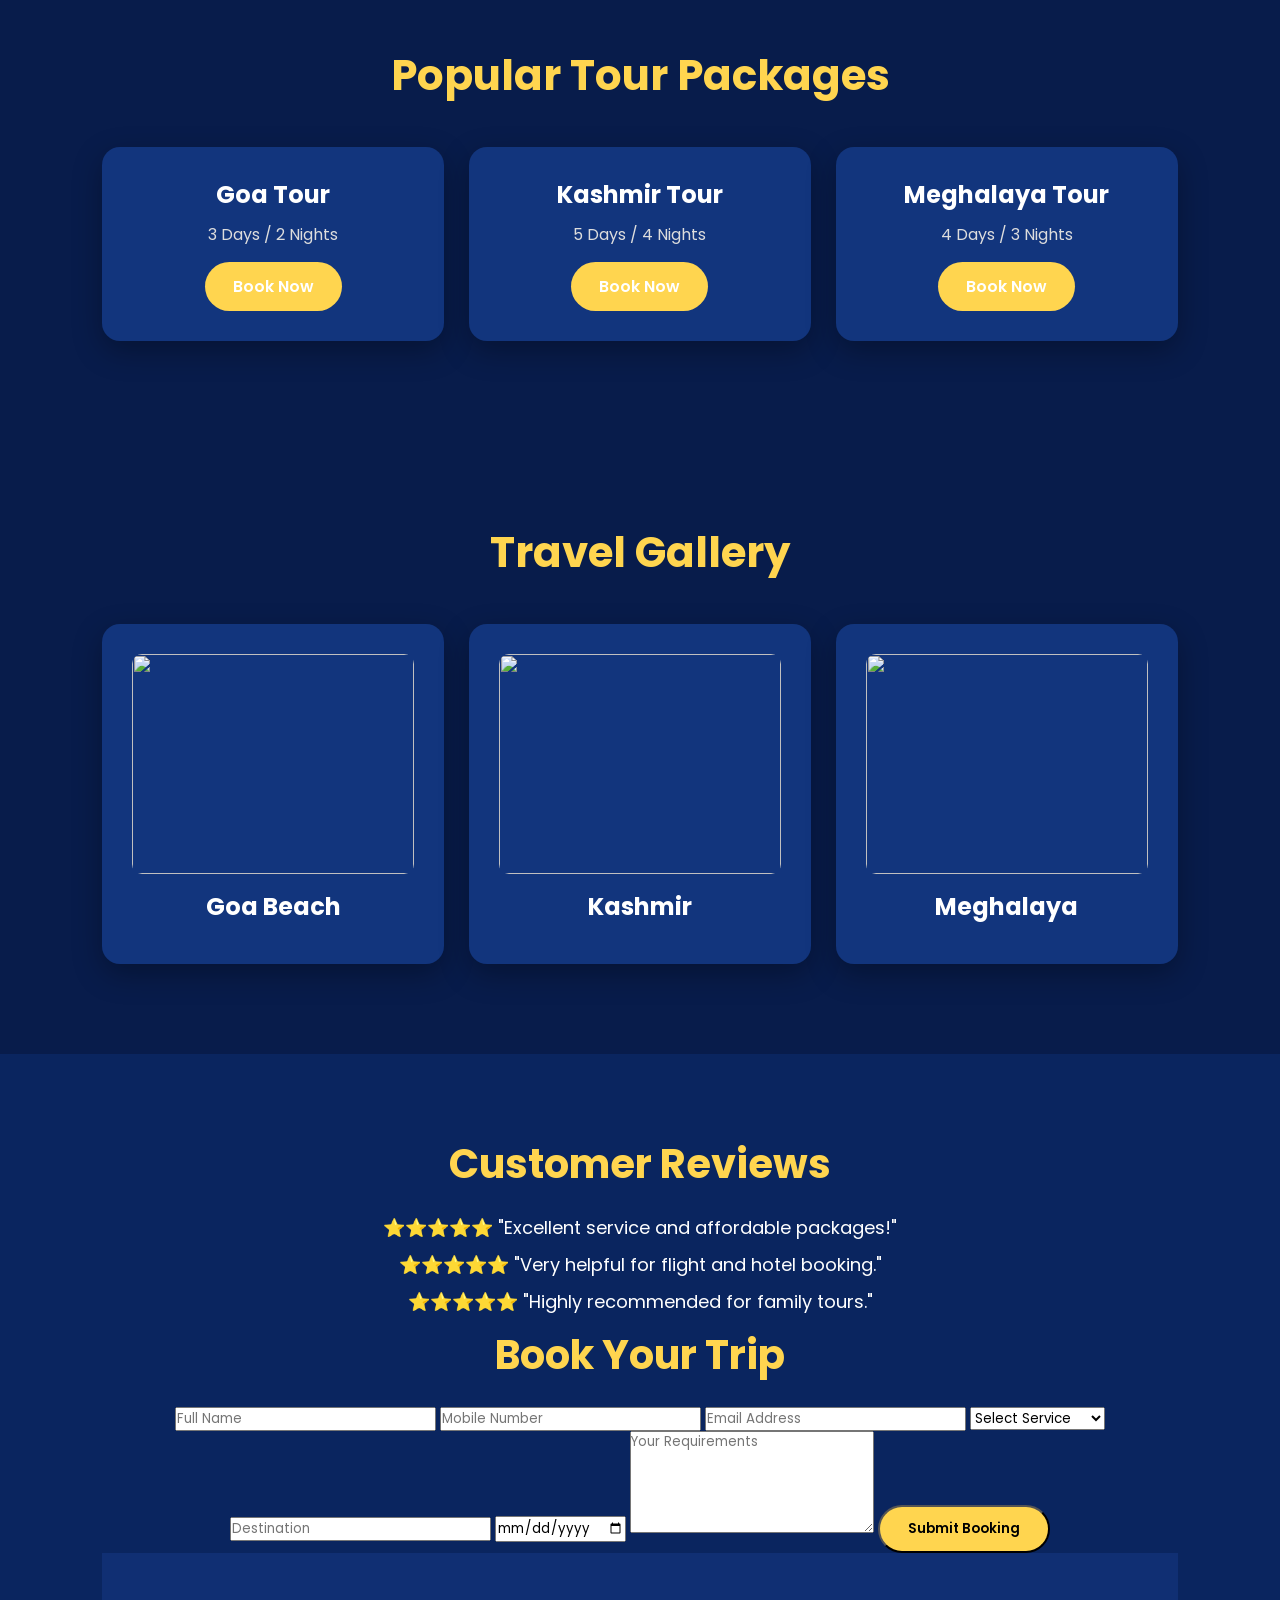
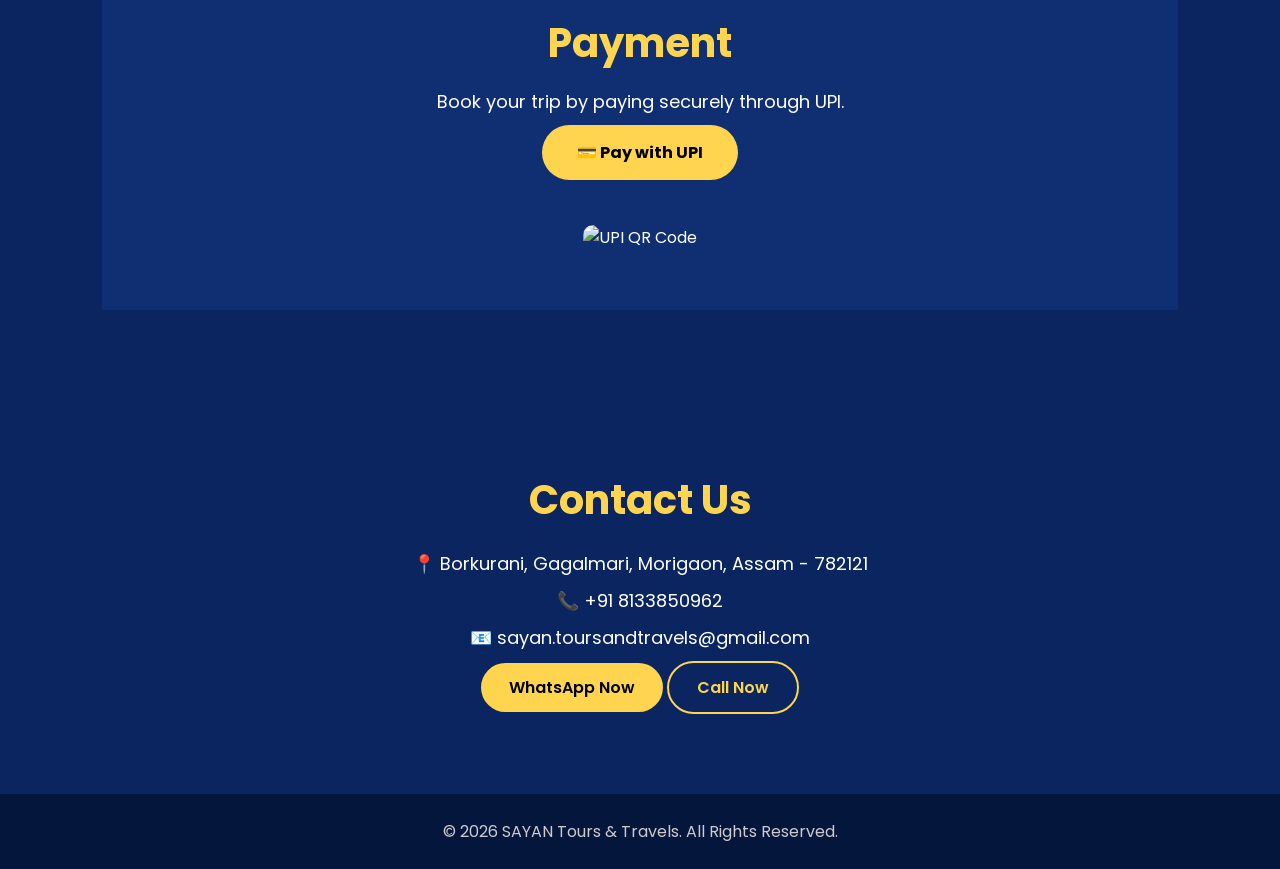
==== commit c76ee91e: "Update index.html" ====
--- a/index.html
+++ b/index.html
@@ -230,8 +230,8 @@
 
     <p>Book your trip by paying securely through UPI.</p>
 
-    <a href="upi://pay?pa=YOUR_UPI_ID@okaxis&pn=SAYAN Tours & Travels&cu=INR" class="pay-btn">
-        💳 Pay with UPIinspireagency643@axl
+    <a href="upi://pay?pa=YOUR_UPI_IDinspireagency643@axl&pn=SAYAN Tours & Travels&cu=INR" class="pay-btn">
+        💳 Pay with UPI
     </a>
 
     <br><br>
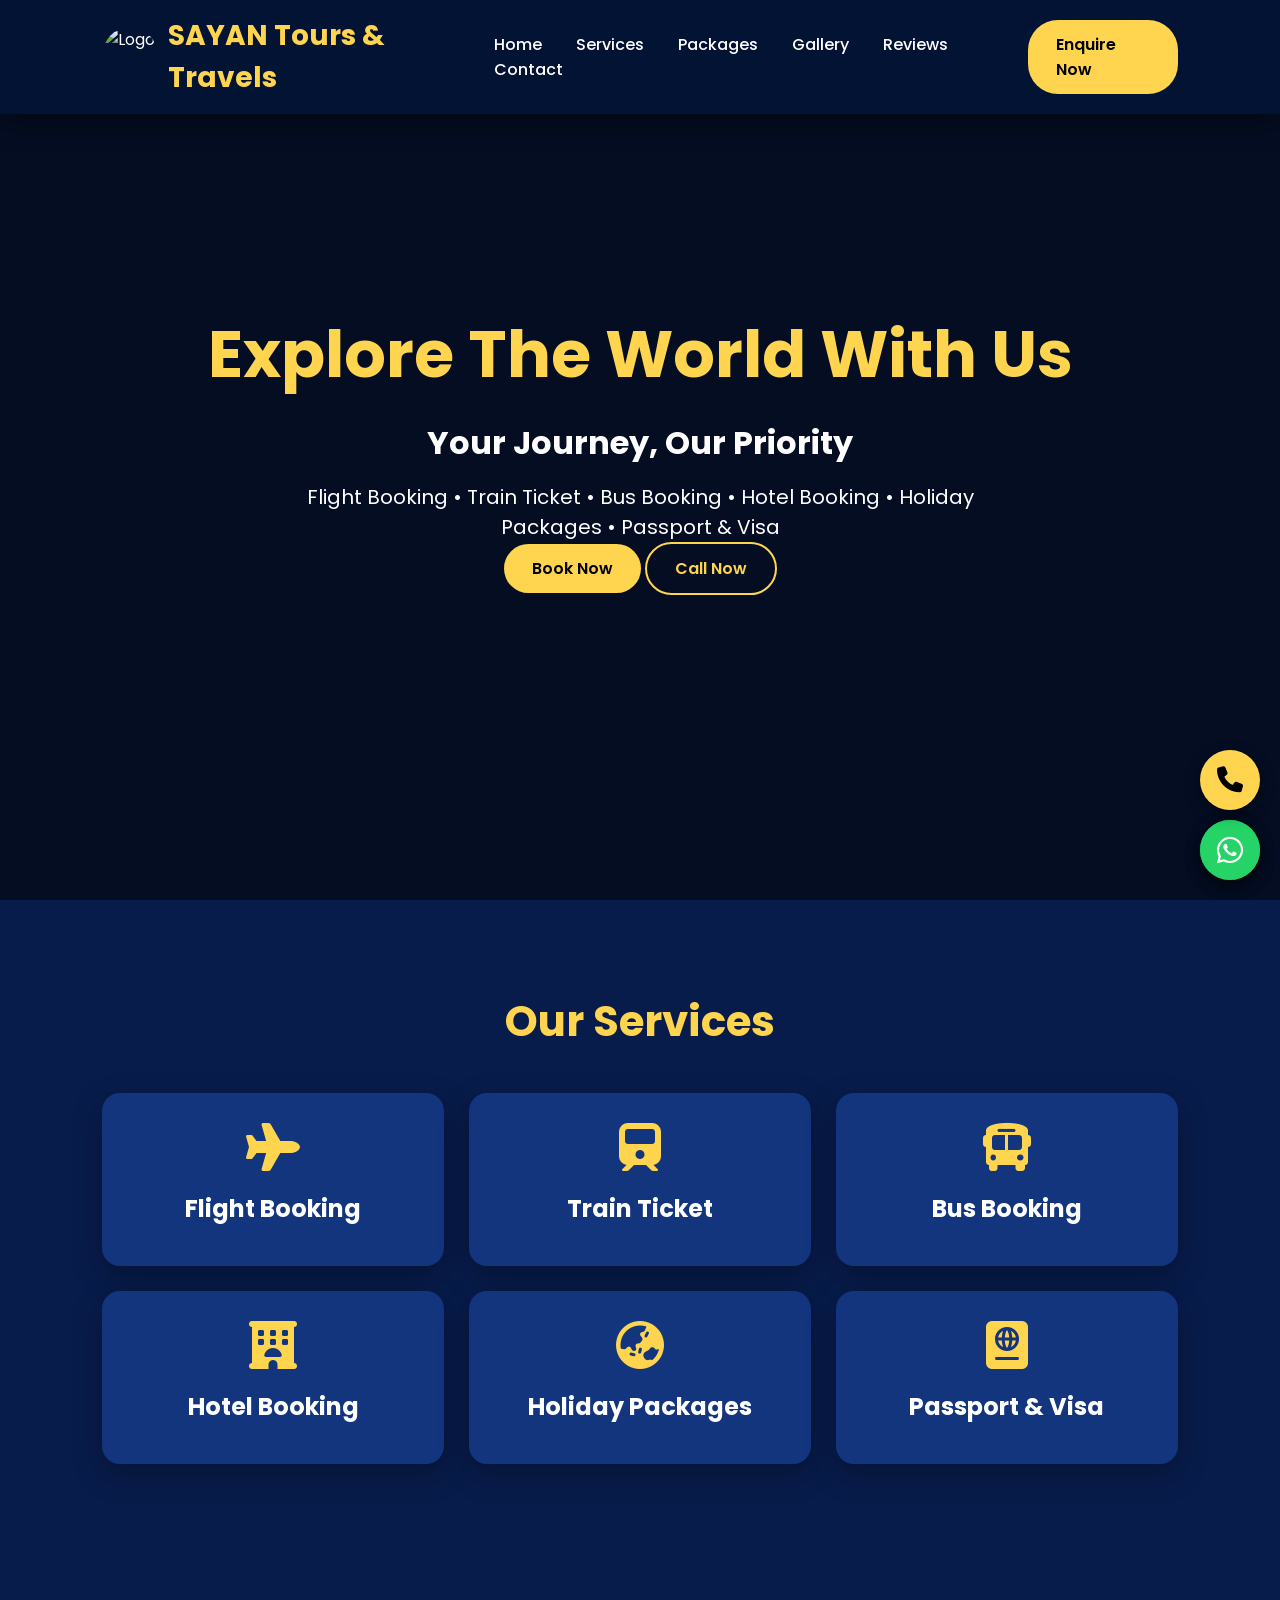
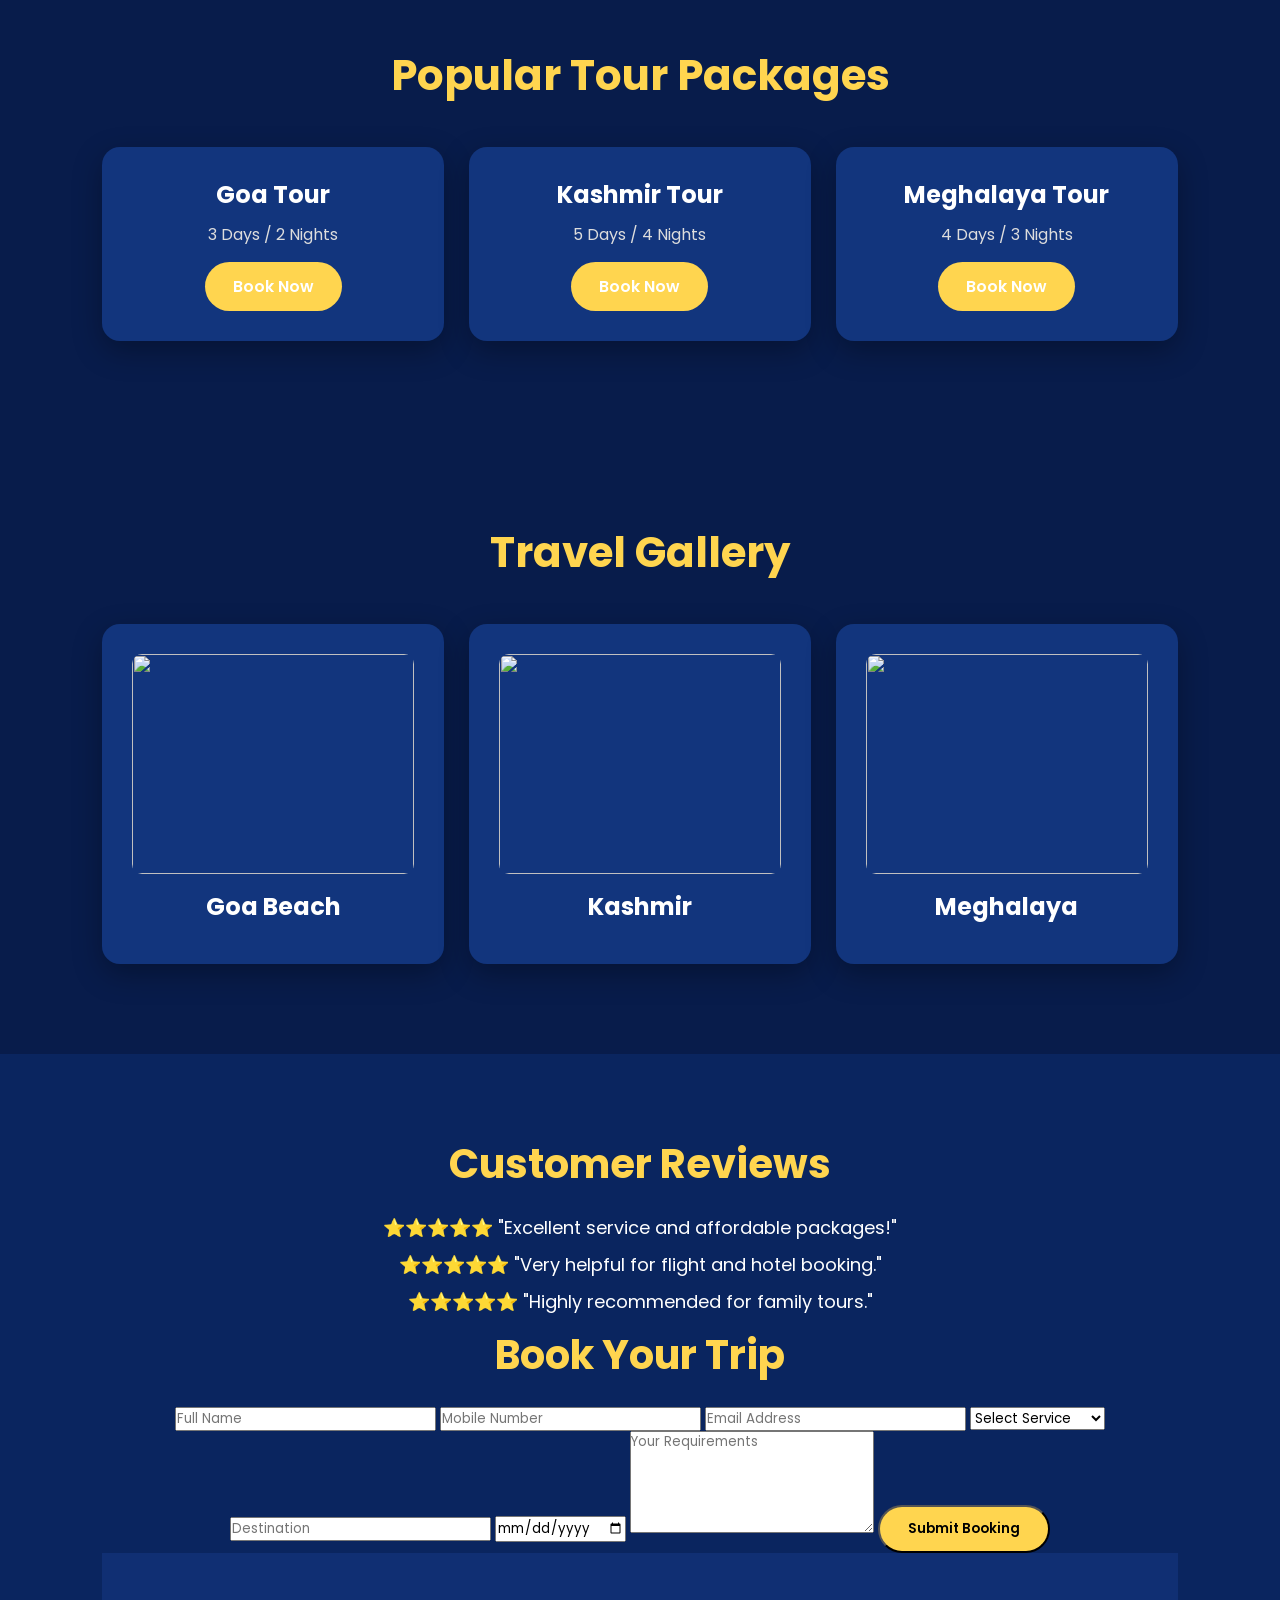
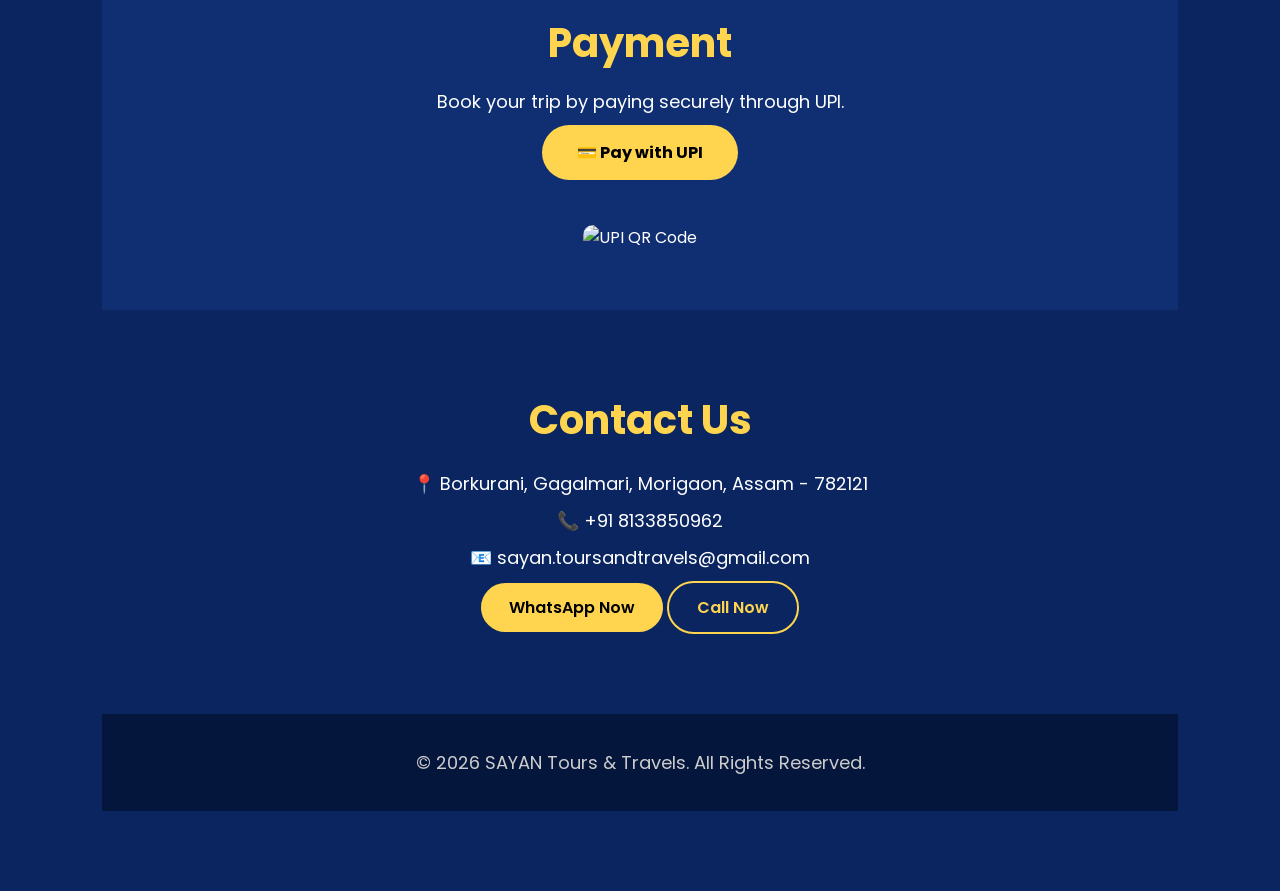
==== commit 5d77f91c: "Update index.html" ====
--- a/index.html
+++ b/index.html
@@ -223,14 +223,12 @@
 
 </form>
 
-</section>
-
 <section class="payment">
     <h2>Payment</h2>
 
     <p>Book your trip by paying securely through UPI.</p>
 
-    <a href="upi://pay?pa=YOUR_UPI_IDinspireagency643@axl&pn=SAYAN Tours & Travels&cu=INR" class="pay-btn">
+    <a href="upi://pay?pa=inspireagency643@axl&pn=SAYAN Tours & Travels&cu=INR" class="pay-btn">
         💳 Pay with UPI
     </a>
 
@@ -238,7 +236,6 @@
 
     <img src="qr.jpg" alt="UPI QR Code" class="qr">
 </section>
-
 
 </section>
 
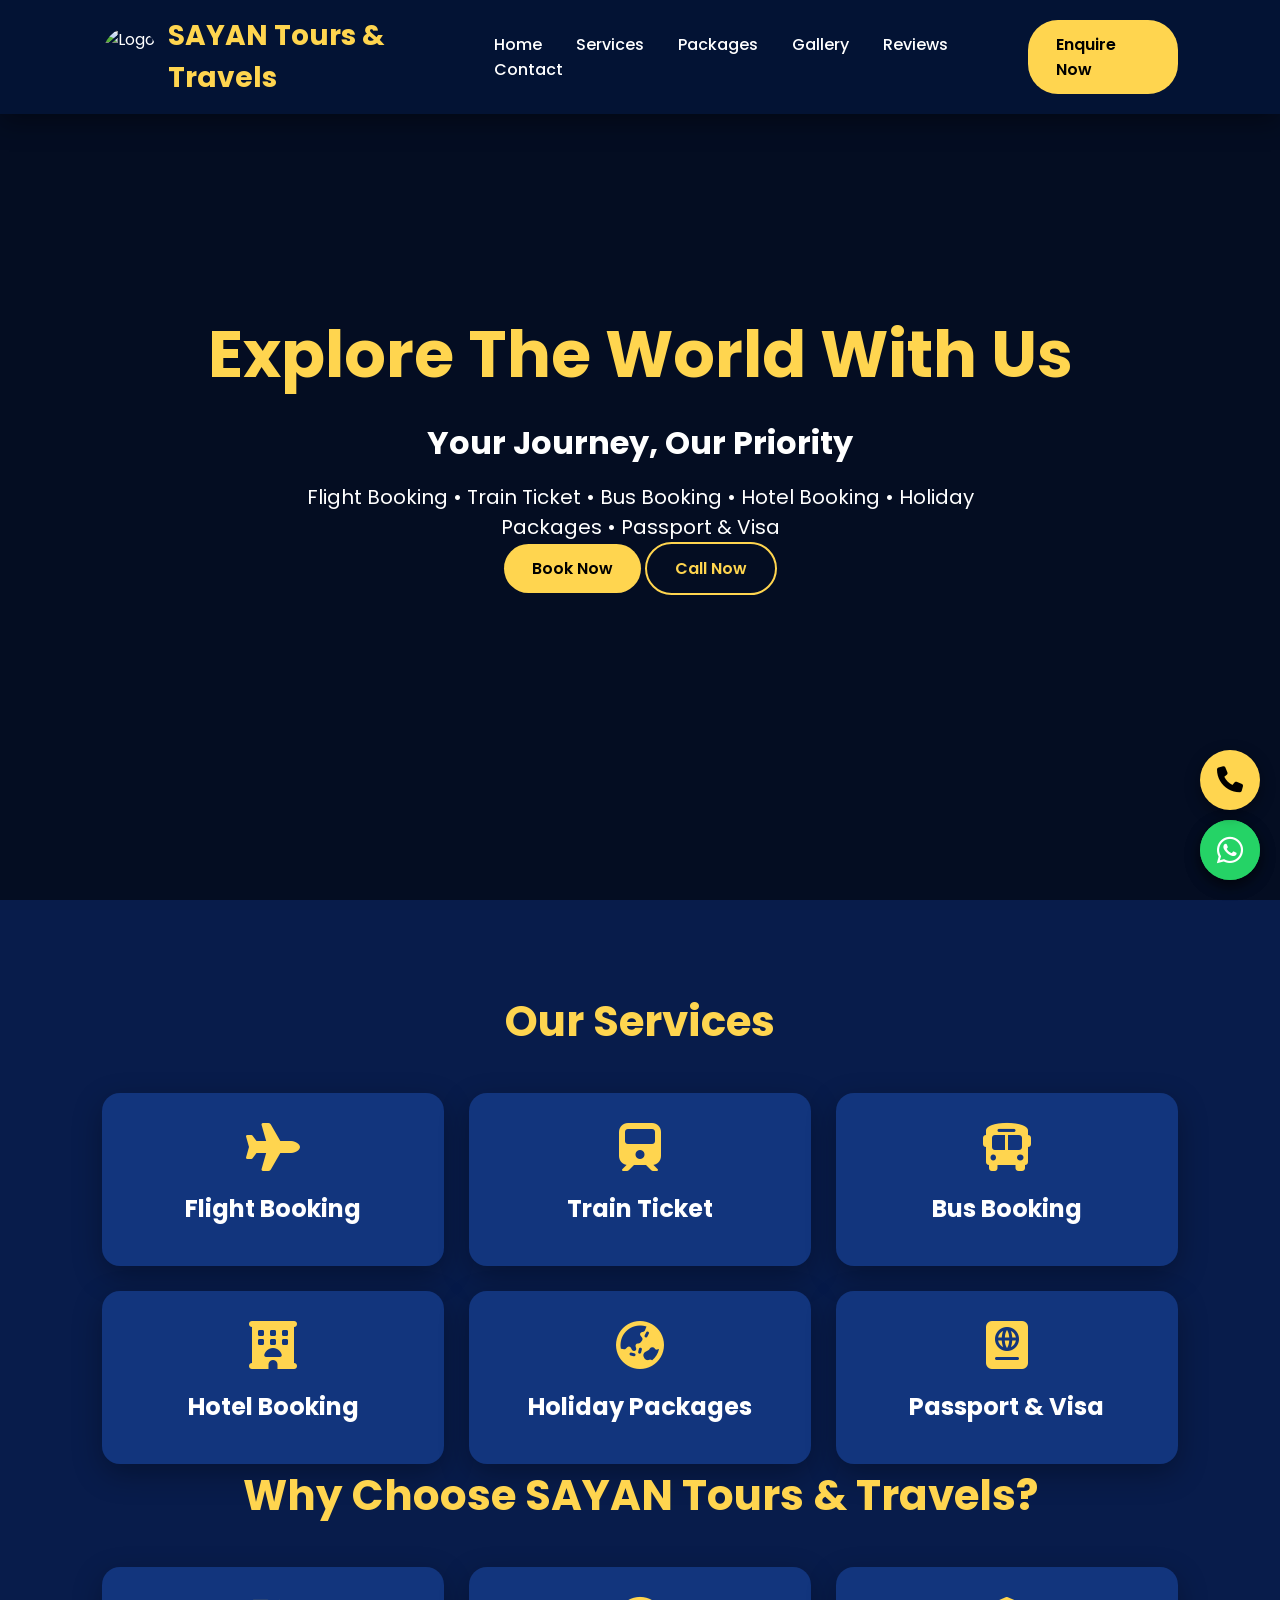
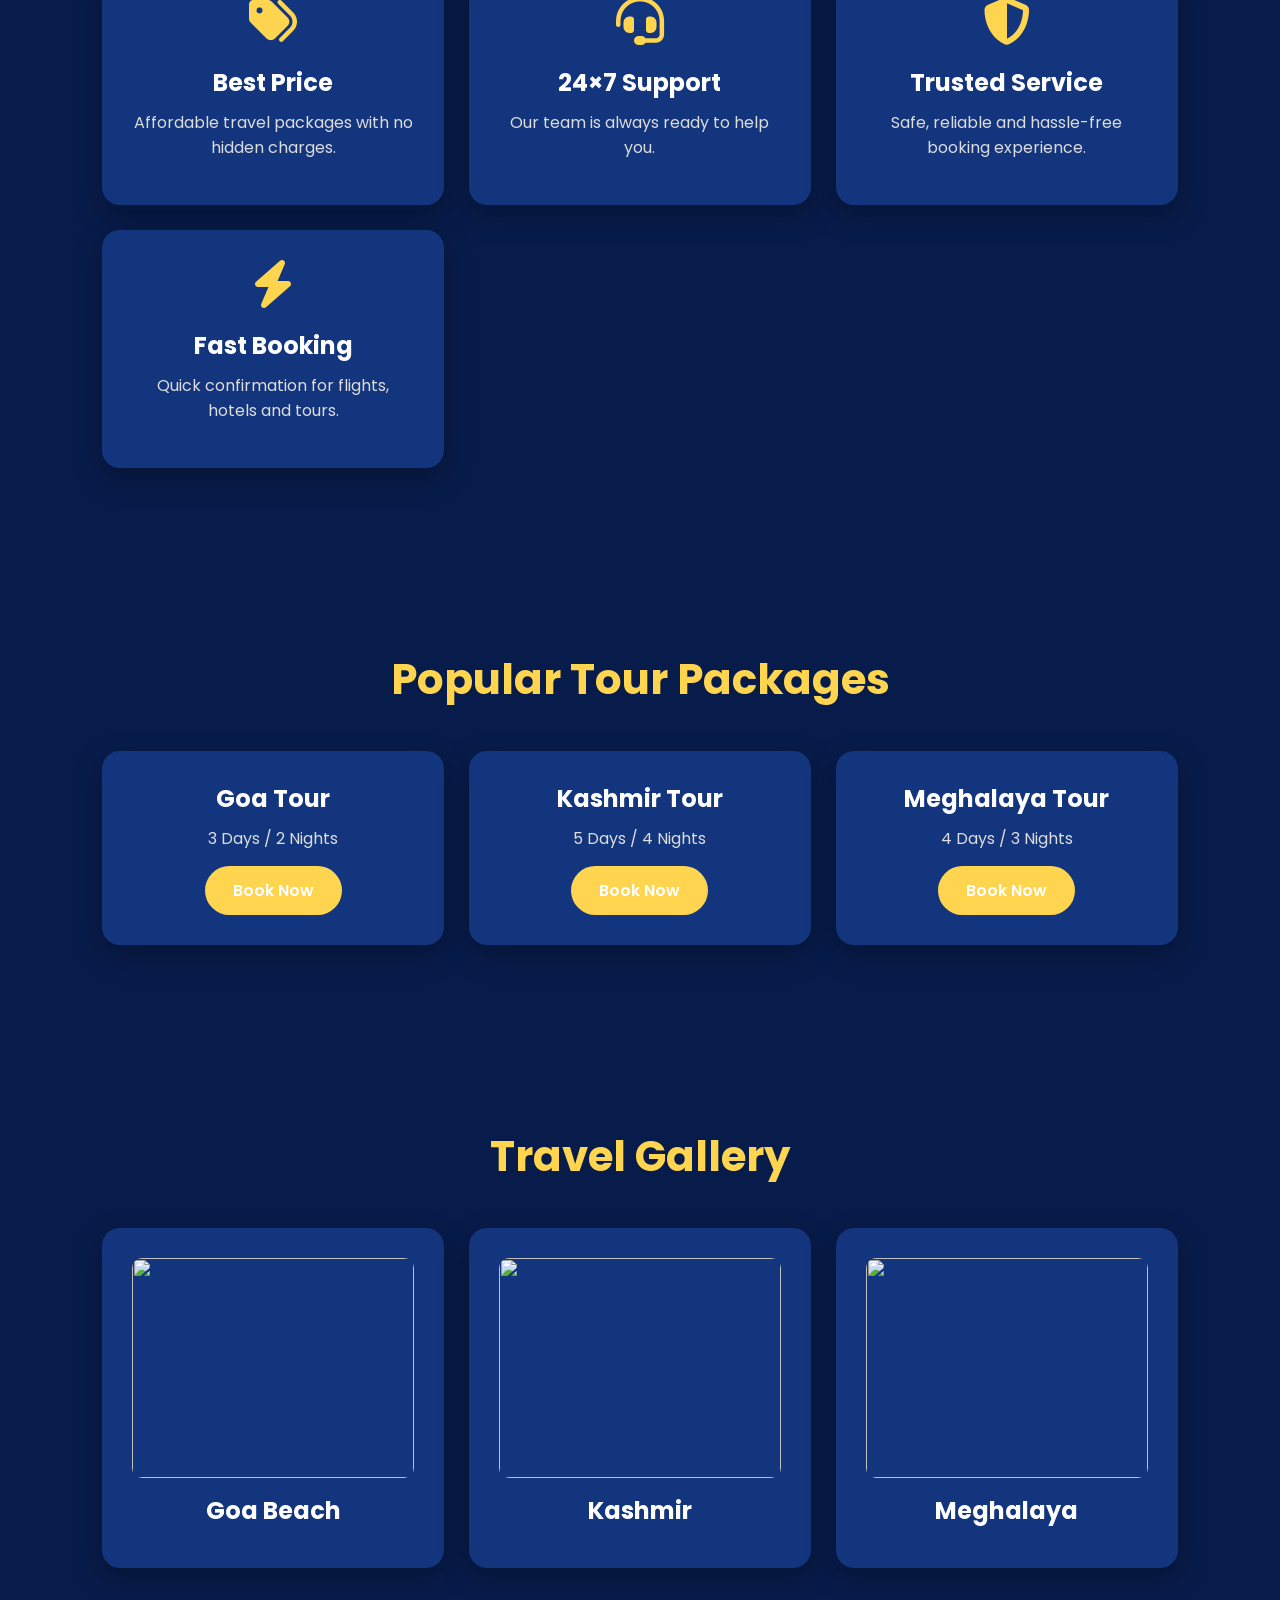
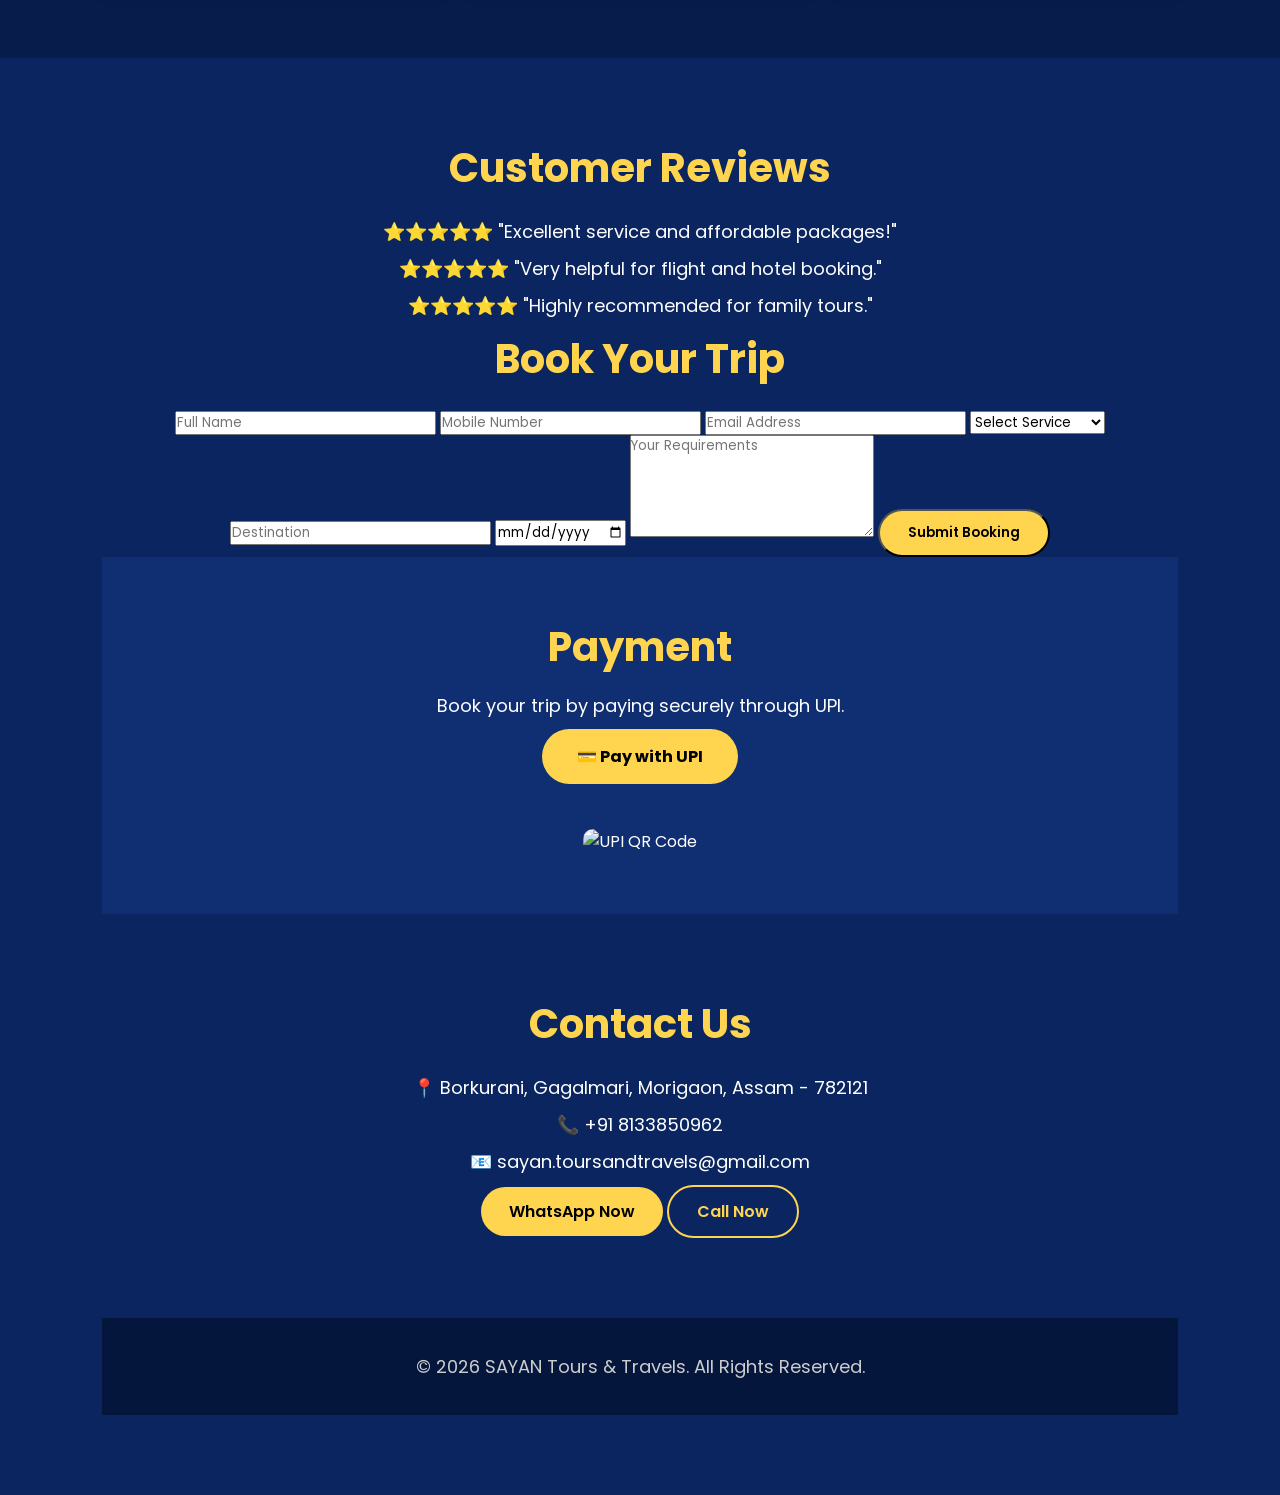
==== commit c7a3d236: "Update index.html" ====
--- a/index.html
+++ b/index.html
@@ -126,6 +126,39 @@
 </div>
 
 </div>
+<section class="why-us">
+
+<h2>Why Choose SAYAN Tours & Travels?</h2>
+
+<div class="cards">
+
+<div class="card">
+<i class="fas fa-tags"></i>
+<h3>Best Price</h3>
+<p>Affordable travel packages with no hidden charges.</p>
+</div>
+
+<div class="card">
+<i class="fas fa-headset"></i>
+<h3>24×7 Support</h3>
+<p>Our team is always ready to help you.</p>
+</div>
+
+<div class="card">
+<i class="fas fa-shield-alt"></i>
+<h3>Trusted Service</h3>
+<p>Safe, reliable and hassle-free booking experience.</p>
+</div>
+
+<div class="card">
+<i class="fas fa-bolt"></i>
+<h3>Fast Booking</h3>
+<p>Quick confirmation for flights, hotels and tours.</p>
+</div>
+
+</div>
+
+</section>
 
 </section>
 
